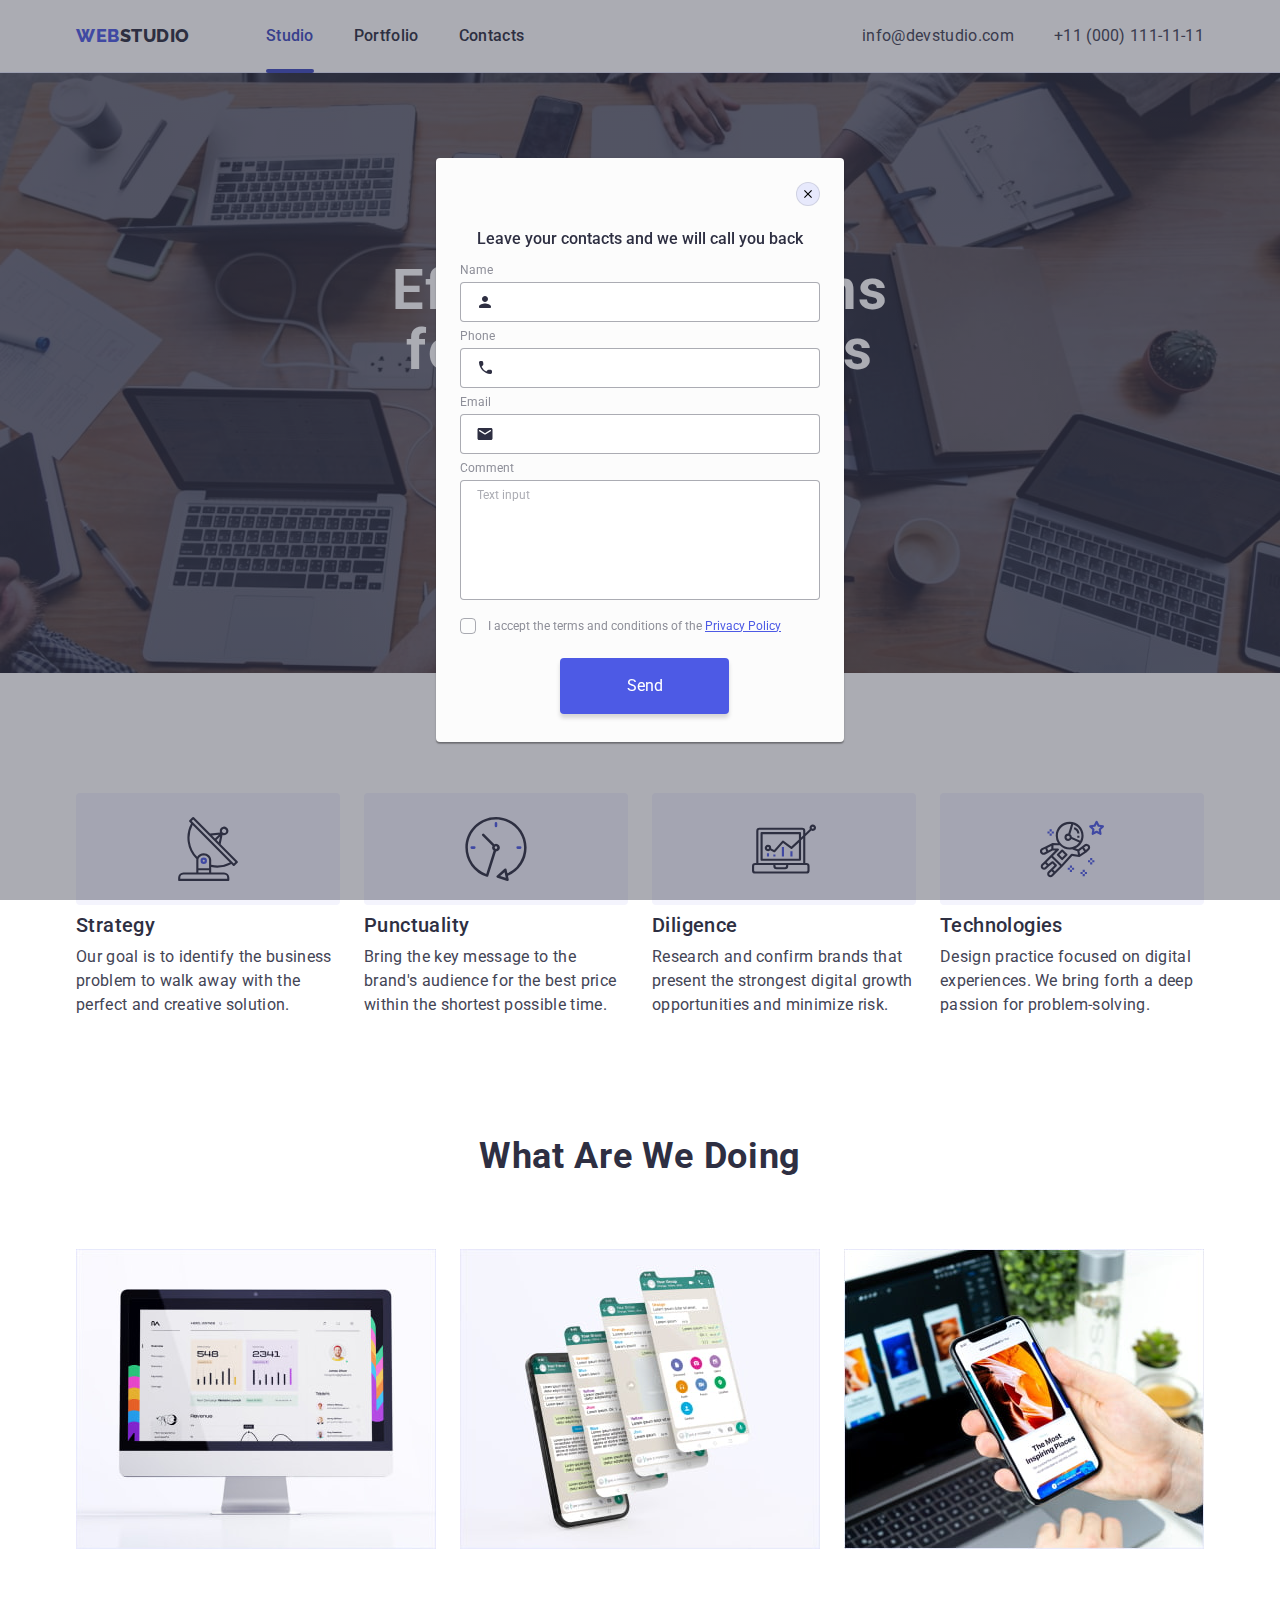
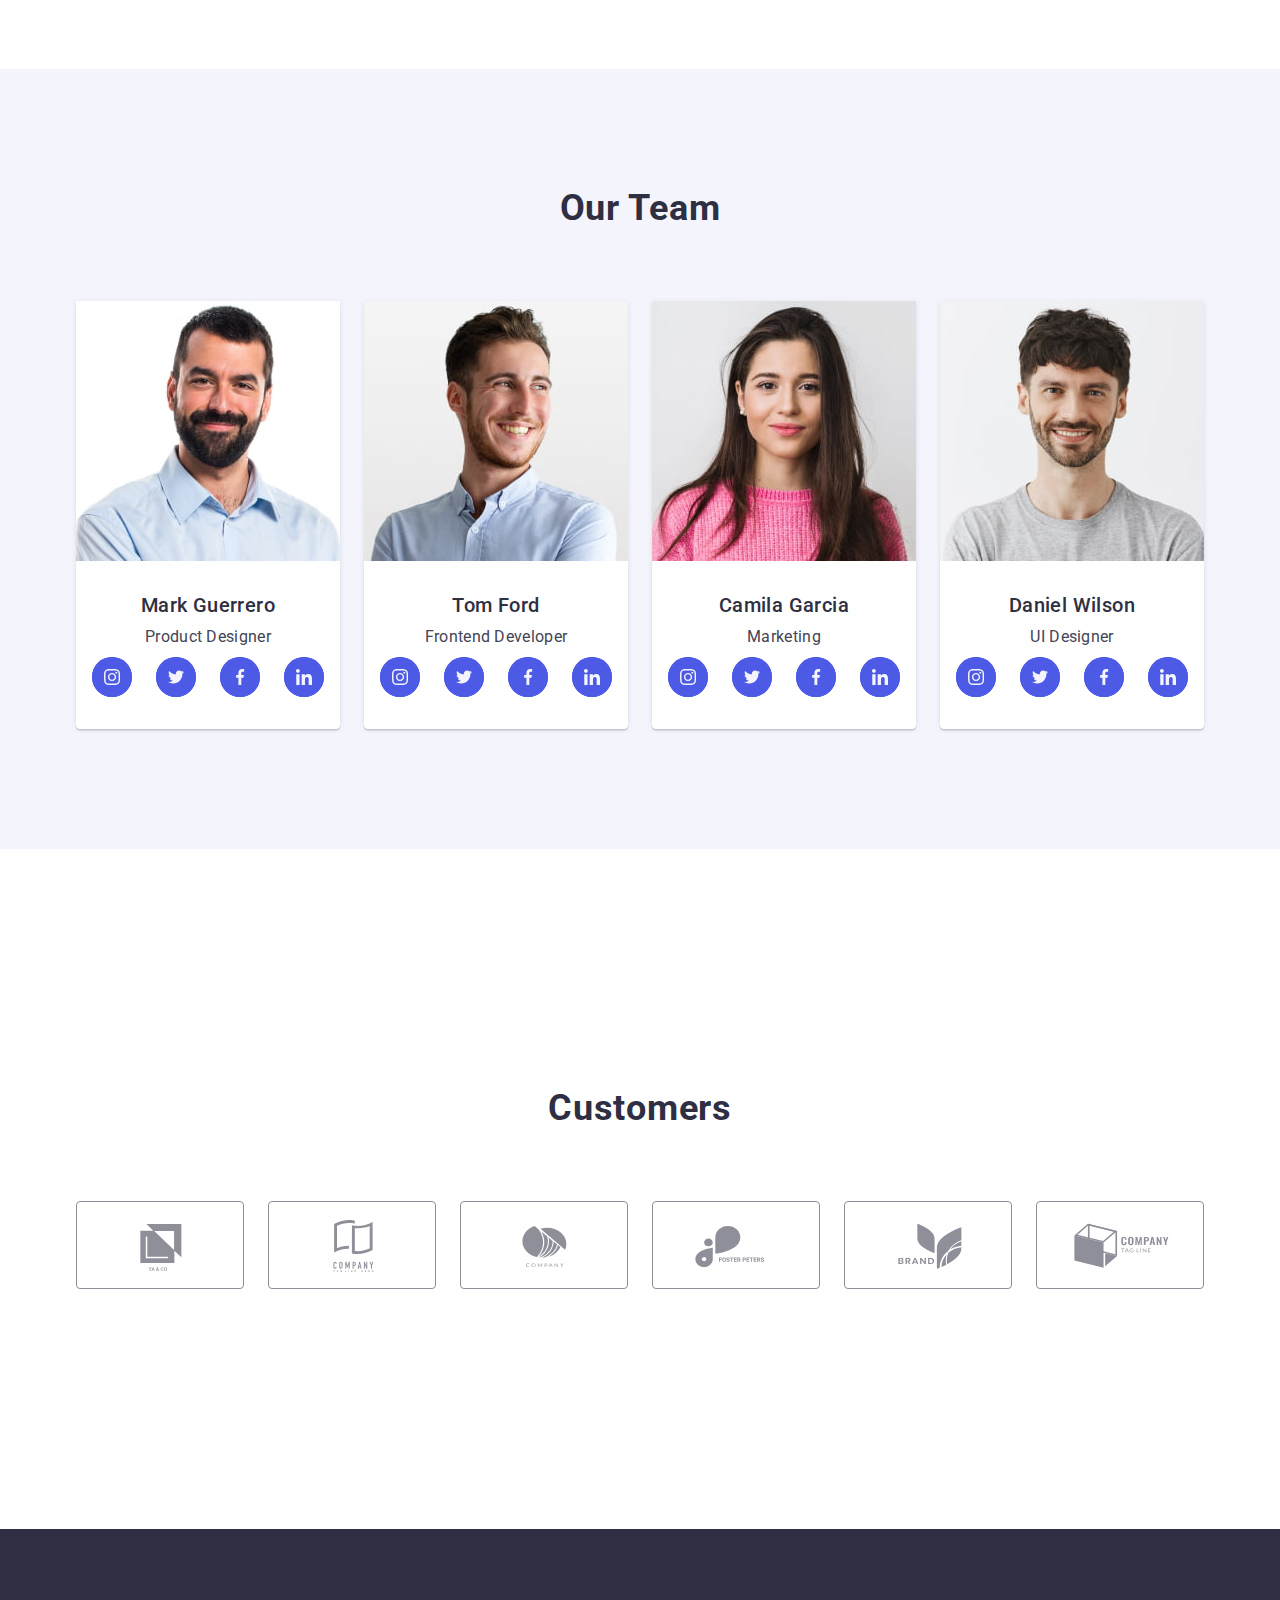
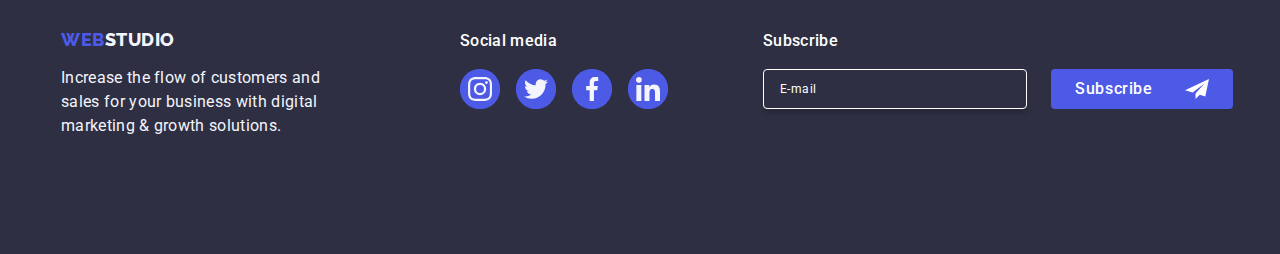
==== index.html @ fdd77436 "Corection footer" ====
<!DOCTYPE html>
<html lang="en">
  <head>
    <meta charset="UTF-8" />
    <meta name="viewport" content="width=device-width, initial-scale=1.0" />
    <!-- Fonts link -->
    <link rel="preconnect" href="https://fonts.googleapis.com" />
    <link rel="preconnect" href="https://fonts.gstatic.com" crossorigin />
    <link
      href="https://fonts.googleapis.com/css2?family=Raleway:wght@800&family=Roboto:wght@400;500;700;900&display=swap"
      rel="stylesheet"
    />
    <link
      rel="stylesheet"
      href="https://cdnjs.cloudflare.com/ajax/libs/modern-normalize/2.0.0/modern-normalize.min.css"
    />
    <link rel="stylesheet" href="./css/styles.css" />
    <title>Webstudio</title>
  </head>
  <body>
    <!-- Header section -->
    <header class="border">
      <div class="header-container container">
        <nav class="logo-nav list">
          <a href="./index.html" class="link logo-color-iris lg-header"
            >Web<span class="logo-color-navyblue">Studio</span></a
          >

          <ul class="nav-link list">
            <li>
              <a
                href="./index.html"
                class="link nav-link-portfolio active-hd current"
                >Studio</a
              >
            </li>
            <li>
              <a href="./portfolio.html" class="link nav-link-portfolio"
                >Portfolio</a
              >
            </li>
            <li>
              <a href="" class="link nav-link-portfolio">Contacts</a>
            </li>
          </ul>
        </nav>

        <address class="address-header-styl">
          <ul class="address-link list">
            <li>
              <a
                href="mailto:info@devstudio.com"
                class="link address-header-styl"
                >info@devstudio.com</a
              >
            </li>
            <li>
              <a href="tel:+110001111111" class="link address-header-styl"
                >+11 (000) 111-11-11</a
              >
            </li>
          </ul>
        </address>
      </div>
    </header>
    <main>
      <!-- Hero section -->
      <section class="section-hero-bg">
        <div class="container">
          <h1 class="hero-h style-h-one">
            Effective Solutions for Your Business
          </h1>
          <button class="btn style-button-hero" type="button" data-modal-open>
            Order Service
          </button>
        </div>
      </section>
      <!-- Strategy section -->
      <section class="strategy-section">
        <div class="container">
          <h2 class="visually-hidden">Effective Solutions for Your Business</h2>
          <ul class="strategy-iteams list">
            <li class="str-style">
              <div class="str-icon-wrapper">
                <svg class="strategy-icons" width="64" height="64">
                  <use href="./images/icons.svg#icon-antenna"></use>
                </svg>
              </div>
              <h3 class="style-h-three">Strategy</h3>
              <p class="style-section-p">
                Our goal is to identify the business problem to walk away with
                the perfect and creative solution.
              </p>
            </li>
            <li class="str-style">
              <div class="str-icon-wrapper">
                <svg class="strategy-icons" width="64" height="64">
                  <use href="./images/icons.svg#icon-clock"></use>
                </svg>
              </div>
              <h3 class="style-h-three">Punctuality</h3>
              <p class="style-section-p">
                Bring the key message to the brand's audience for the best price
                within the shortest possible time.
              </p>
            </li>
            <li class="str-style">
              <div class="str-icon-wrapper">
                <svg class="strategy-icons" width="64" height="64">
                  <use href="./images/icons.svg#icon-diagram"></use>
                </svg>
              </div>
              <h3 class="style-h-three">Diligence</h3>
              <p class="style-section-p">
                Research and confirm brands that present the strongest digital
                growth opportunities and minimize risk.
              </p>
            </li>
            <li class="str-style">
              <div class="str-icon-wrapper">
                <svg class="strategy-icons" width="64" height="64">
                  <use href="./images/icons.svg#icon-astronaut"></use>
                </svg>
              </div>
              <h3 class="style-h-three">Technologies</h3>
              <p class="style-section-p">
                Design practice focused on digital experiences. We bring forth a
                deep passion for problem-solving.
              </p>
            </li>
          </ul>
        </div>
      </section>
      <!-- Doing section -->
      <section class="doing-box">
        <div class="container">
          <h2 class="style-h-two">What are we doing</h2>
          <ul class="doing-iteams list">
            <li class="doing-style-list">
              <img
                src="./images/doing/photo1.jpg"
                alt="A photo of a computer monitor with a website image"
                width="360"
                height="300"
              />
            </li>
            <li class="doing-style-list">
              <img
                src="./images/doing/photo2.jpg"
                alt="Phone and four images of message interfaces"
                width="360"
                height="300"
              />
            </li>
            <li class="doing-style-list">
              <img
                src="./images/doing/photo3.jpg"
                alt="Phone in hand on computer background"
                width="360"
                height="300"
              />
            </li>
          </ul>
        </div>
      </section>
      <!-- Team section -->
      <section class="section-team-style">
        <div class="container">
          <h2 class="style-h-two">Our Team</h2>
          <ul class="team-iteams list">
            <li class="team-bg-white">
              <img
                src="./images/team/img1.jpg"
                alt="A man in a shirt with black hair and a beard"
                width="264"
                height="260"
              />
              <div class="title-team">
                <h3 class="name style-h-three">Mark Guerrero</h3>
                <p class="text style-section-p">Product Designer</p>

                <ul class="list team-icons">
                  <li class="networks-wrapper">
                    <a class="link team-link" href="">
                      <svg class="networks-icons" width="16" height="16">
                        <use href="./images/icons.svg#icon-instagram"></use>
                      </svg>
                    </a>
                  </li>

                  <li class="networks-wrapper">
                    <a class="link team-link" href="">
                      <svg class="networks-icons" width="16" height="16">
                        <use href="./images/icons.svg#icon-twitter"></use>
                      </svg>
                    </a>
                  </li>

                  <li class="networks-wrapper">
                    <a class="link team-link" href="">
                      <svg class="networks-icons" width="16" height="16">
                        <use href="./images/icons.svg#icon-facebook"></use>
                      </svg>
                    </a>
                  </li>

                  <li class="networks-wrapper">
                    <a class="link team-link" href="">
                      <svg class="networks-icons" width="16" height="16">
                        <use href="./images/icons.svg#icon-linkedin"></use>
                      </svg>
                    </a>
                  </li>
                </ul>
              </div>
            </li>
            <li class="team-bg-white">
              <img
                src="./images/team/img2.jpg"
                alt="Young man"
                width="264"
                height="260"
              />
              <div class="title-team">
                <h3 class="name style-h-three">Tom Ford</h3>
                <p class="text style-section-p">Frontend Developer</p>

                <ul class="list team-icons">
                  <li class="networks-wrapper">
                    <a class="link team-link" href="">
                      <svg class="networks-icons" width="16" height="16">
                        <use href="./images/icons.svg#icon-instagram"></use>
                      </svg>
                    </a>
                  </li>

                  <li class="networks-wrapper">
                    <a class="link team-link" href="">
                      <svg class="networks-icons" width="16" height="16">
                        <use href="./images/icons.svg#icon-twitter"></use>
                      </svg>
                    </a>
                  </li>

                  <li class="networks-wrapper">
                    <a class="link team-link" href="">
                      <svg class="networks-icons" width="16" height="16">
                        <use href="./images/icons.svg#icon-facebook"></use>
                      </svg>
                    </a>
                  </li>

                  <li class="networks-wrapper">
                    <a class="link team-link" href="">
                      <svg class="networks-icons" width="16" height="16">
                        <use href="./images/icons.svg#icon-linkedin"></use>
                      </svg>
                    </a>
                  </li>
                </ul>
              </div>
            </li>
            <li class="team-bg-white">
              <img
                src="./images/team/img3.jpg"
                alt="Young woman in a pink sweater"
                width="264"
                height="260"
              />
              <div class="title-team">
                <h3 class="name style-h-three">Camila Garcia</h3>
                <p class="text style-section-p">Marketing</p>

                <ul class="list team-icons">
                  <li class="networks-wrapper">
                    <a class="link team-link" href="">
                      <svg class="networks-icons" width="16" height="16">
                        <use href="./images/icons.svg#icon-instagram"></use>
                      </svg>
                    </a>
                  </li>

                  <li class="networks-wrapper">
                    <a class="link team-link" href="">
                      <svg class="networks-icons" width="16" height="16">
                        <use href="./images/icons.svg#icon-twitter"></use>
                      </svg>
                    </a>
                  </li>

                  <li class="networks-wrapper">
                    <a class="link team-link" href="">
                      <svg class="networks-icons" width="16" height="16">
                        <use href="./images/icons.svg#icon-facebook"></use>
                      </svg>
                    </a>
                  </li>

                  <li class="networks-wrapper">
                    <a class="link team-link" href="">
                      <svg class="networks-icons" width="16" height="16">
                        <use href="./images/icons.svg#icon-linkedin"></use>
                      </svg>
                    </a>
                  </li>
                </ul>
              </div>
            </li>
            <li class="team-bg-white">
              <img
                src="./images/team/img4.jpg"
                alt="Young woman in a grey sweater"
                width="264"
                height="260"
              />
              <div class="title-team">
                <h3 class="name style-h-three">Daniel Wilson</h3>
                <p class="text style-section-p">UI Designer</p>

                <ul class="list team-icons">
                  <li class="networks-wrapper">
                    <a class="link team-link" href="">
                      <svg class="networks-icons" width="16" height="16">
                        <use href="./images/icons.svg#icon-instagram"></use>
                      </svg>
                    </a>
                  </li>

                  <li class="networks-wrapper">
                    <a class="link team-link" href="">
                      <svg class="networks-icons" width="16" height="16">
                        <use href="./images/icons.svg#icon-twitter"></use>
                      </svg>
                    </a>
                  </li>

                  <li class="networks-wrapper">
                    <a class="link team-link" href="">
                      <svg class="networks-icons" width="16" height="16">
                        <use href="./images/icons.svg#icon-facebook"></use>
                      </svg>
                    </a>
                  </li>

                  <li class="networks-wrapper">
                    <a class="link team-link" href="">
                      <svg class="networks-icons" width="16" height="16">
                        <use href="./images/icons.svg#icon-linkedin"></use>
                      </svg>
                    </a>
                  </li>
                </ul>
              </div>
            </li>
          </ul>
        </div>
      </section>
      <!-- Customers section -->
      <section class="customs-box">
        <div class="container">
          <h2 class="style-h-two">Customers</h2>
          <ul class="list company-icon">
            <li class="customers-wrapper">
              <a class="ctm-link link" href="#">
                <svg class="customers-icons" width="104" height="56">
                  <use href="./images/icons.svg#icon-Logo1"></use>
                </svg>
              </a>
            </li>
            <li class="customers-wrapper">
              <a class="ctm-link link" href="#">
                <svg class="customers-icons" width="104" height="56">
                  <use href="./images/icons.svg#icon-Logo2"></use>
                </svg>
              </a>
            </li>
            <li class="customers-wrapper">
              <a class="ctm-link link" href="#">
                <svg class="customers-icons" width="104" height="56">
                  <use href="./images/icons.svg#icon-Logo3"></use>
                </svg>
              </a>
            </li>
            <li class="customers-wrapper">
              <a class="ctm-link link" href="#">
                <svg class="customers-icons" width="104" height="56">
                  <use href="./images/icons.svg#icon-Logo4"></use>
                </svg>
              </a>
            </li>
            <li class="customers-wrapper">
              <a class="ctm-link link" href="#">
                <svg class="customers-icons" width="104" height="56">
                  <use href="./images/icons.svg#icon-Logo5"></use>
                </svg>
              </a>
            </li>
            <li class="customers-wrapper">
              <a class="ctm-link link" href="#">
                <svg class="customers-icons" width="104" height="56">
                  <use href="./images/icons.svg#icon-Logo6"></use>
                </svg>
              </a>
            </li>
          </ul>
        </div>
      </section>
    </main>
    <!-- Footer section -->
    <footer class="footer-bg-color">
      <div class="container container-ft">
        <div class="ft-logo">
          <a href="./index.html" class="link logo-color-iris logo-footer"
            >Web<span class="logo-color-cloud">Studio</span></a
          >
          <p class="text-footer-p">
            Increase the flow of customers and sales for your business with
            digital marketing & growth solutions.
          </p>
        </div>

        <div class="container stn-icon-ft">
          <p class="text-icons-p">Social media</p>
          <ul class="list ft-section-icn">
            <li class="wrapper-icons-footer">
              <a class="link ft-link" href="">
                <svg class="icons-footer" width="24" height="24">
                  <use href="./images/icons.svg#icon-instagram"></use>
                </svg>
              </a>
            </li>

            <li class="wrapper-icons-footer">
              <a class="link ft-link" href="">
                <svg class="icons-footer" width="24" height="24">
                  <use href="./images/icons.svg#icon-twitter"></use>
                </svg>
              </a>
            </li>

            <li class="wrapper-icons-footer">
              <a class="link ft-link" href="">
                <svg class="icons-footer" width="24" height="24">
                  <use href="./images/icons.svg#icon-facebook"></use>
                </svg>
              </a>
            </li>

            <li class="wrapper-icons-footer">
              <a class="link ft-link" href="">
                <svg class="icons-footer" width="24" height="24">
                  <use href="./images/icons.svg#icon-linkedin"></use>
                </svg>
              </a>
            </li>
          </ul>
        </div>

        <div>
          <p class="text-icons-p">Subscribe</p>
          <form class="footer-form-label" name="subscribe-form">
            <label class="footer-form" for="subscribe-email">
              <input
                class="footer-form-input"
                name="subscribe-email"
                type="email"
                id="subscribe-email"
                placeholder="E-mail"
              />
              <button class="btn-subscribe" type="submit">
                Subscribe
                <svg class="icon-plane" width="24" height="24">
                  <use href="./images/icons.svg#icon-plane"></use>
                </svg>
              </button>
            </label>
          </form>
        </div>
      </div>
    </footer>

    <!-- Modal window -->
    <div class="backdrop" data-modal>
      <div class="modal is-hidden">
        <button class="modal-btn" type="button" data-modal-close>
          <svg class="modal-btn-icon" width="8" height="8">
            <use href="./images/icons.svg#icon-close-md"></use>
          </svg>
        </button>

        <!-- Form content -->
        <strong class="caption"
          >Leave your contacts and we will call you back</strong
        >

        <form>
          <label class="label-style" for="user-name">Name</label>
          <div class="modal-form-field">
            <input
              class="style-input"
              type="text"
              name="user-name"
              id="user-name"
            />
            <svg class="icone-modal-form" width="18" height="18">
              <use href="./images/icons.svg#icon-person"></use>
            </svg>
          </div>

          <label class="label-style" for="user-phone">Phone</label>
          <div class="modal-form-field">
            <input
              class="style-input"
              type="tel"
              name="user-phone"
              id="user-phone"
            />
            <svg class="icone-modal-form" width="18" height="24">
              <use href="./images/icons.svg#icon-phone"></use>
            </svg>
          </div>

          <label class="label-style" for="user-email">Email</label>
          <div class="modal-form-field">
            <input
              class="style-input"
              type="email"
              name="user-email"
              id="user-email"
            />
            <svg class="icone-modal-form" width="18" height="24">
              <use href="./images/icons.svg#icon-email"></use>
            </svg>
          </div>

          <label class="label-style" for="user-comment">Comment</label>
          <textarea
            class="modal-form-coment"
            name="user-comment"
            id="user-comment"
            placeholder="Text input"
          ></textarea>

          <label class="form-checkbox">
            <input
              class="visually-hidden"
              type="checkbox"
              name="user-agreement"
              value="yes"
            />
            <span class="agreement-checkbox">
              <svg class="checkbox-icon" width="10" height="8">
                <use href="./images/icons.svg#icon-vector"></use>
              </svg>
            </span>
            <span class="text-inform"
              >I accept the terms and conditions of the
              <a href="" class="accent-link-modal">Privacy Policy</a>
            </span>
          </label>

          <button class="buttton-form-modal" type="submit">Send</button>
        </form>
      </div>
    </div>

    <script src="./js/modal.js"></script>
  </body>
</html>
---- css/styles.css ----
:root {
--iris: #4D5AE5;
--navyblue: #2E2F42;
--ocean: #404BBF;
--slate: #434455;
--white: #FFFFFF;
--green: #31D0AA;
--light-slate: #8E8F99;
--cornflower: #E7E9FC;
--cloud: #F4F4FD;
--dairy: #FCFCFC;
--grey-bg: #2E2F42;
--navyblue-modal: #2E2F42;
--lightslate: #8E8F99;

/* animation */
--animation: 250ms cubic-bezier(0.4, 0, 0.2, 1)
}


body {
    font-family: 'Roboto', sans-serif;
    font-style: normal;
    font-size: 16px;
    font-weight: 400;
    line-height: 1,5;
    letter-spacing: 0,02em;
    color: var(--slate);
    background-color: var(--white);
}

button {
  font-family: inherit;
  cursor: pointer;
}


/* Reset styles */
h1, h2, h3, h4, h5, h6, p {
  margin: 0;
}

.list {
  list-style: none;
  margin: 0;
  padding: 0;
}

.link {
  text-decoration: none;
  color: currentColor;
}

img {
  display: block;
  max-width: 100%;
  height: auto;
}

.container {
  width: 1158px;
  margin-left: auto;
  margin-right: auto;
  padding-left: 15px;
  padding-right: 15px;
}

/**
  |============================
  | Header section
  |============================
*/

.header-container {
display: flex;
align-items: center;
justify-content: space-between;
}

.border {
border-bottom: 1px solid var(--cornflower);
box-shadow: 0px 2px 1px rgba(46, 47, 66, 0.08),
  0px 1px 1px rgba(46, 47, 66, 0.16),
  0px 1px 6px rgba(46, 47, 66, 0.08);
}

.logo-color-iris {
    color: var(--iris);
    font-family: "Raleway", sans-serif;
    font-size: 18px;
    font-weight: 800;
    line-height: 1.17;
    letter-spacing: 0.03em;
    text-transform: uppercase;
    text-decoration: none;
    padding-left: 156;
    padding-top: 25.5;
}

.logo-color-navyblue {
    color: var(--navyblue);
    font-family: "Raleway", sans-serif;
    font-size: 18px;
    font-weight: 800;
    line-height: 1.17;
    letter-spacing: 0.03em;
    text-transform: uppercase;
    text-decoration: none;
}

.logo-nav {
display: flex;
align-items: center;
color: var(--ocean);
}

.lg-header {
margin-right: 76px;
}

/* Navigation */

.nav-link-portfolio {
position: relative;
color: var(--navyblue);
font-weight: 500;
line-height: 1.5;
letter-spacing: 0.02em;
text-decoration: none;
padding: 24px 0;
display: inline-block;

transition: color 250ms cubic-bezier(0.4, 0, 0.2, 1);
}

.nav-link-portfolio:hover,
.nav-link-portfolio:focus {
  color: var(--ocean);
}

.active-hd {
  color: var(--ocean);
}

.nav-link-portfolio::after{
  content: "";
  position: absolute;
  bottom: 20px;
  left: 0;
  bottom: -1px;

  display: block;
  width: 100%;
  height: 4px;
  border-radius: 2px;
}

.nav-link-portfolio.current::after{
background-color: var(--ocean);
}

.nav-link {
  display: flex;
  gap: 40px;
}

.address-header-styl {
  font-style: normal;
  text-decoration: none;
  color: var(--slate);
  line-height: 1.5;
  letter-spacing: 0.02em;
  text-decoration: none;

  transition: color 250ms cubic-bezier(0.4, 0, 0.2, 1);
}

.address-header-styl:hover,
.address-header-styl:focus {
  color: var(--ocean);
}

.address-link {
  display: flex;
  gap: 40px;
}




/**
  |============================
  | Button section
  |============================
*/
.style-button-portfolio {
  font-family: "Roboto", sans-serif;
  color: var(--iris);
  font-weight: 500;
  text-align: center;
  font-size: 16px;
  line-height: 1.5;
  letter-spacing: 0.04em;
  background-color: var(--cloud);

  border: 1px solid var(--cornflower);
  padding: 12px 24px;
  border-radius: 4px;

  transition: color 250ms cubic-bezier(0.4, 0, 0.2, 1),
  background-color 250ms cubic-bezier(0.4, 0, 0.2, 1),
  border-color 250ms cubic-bezier(0.4, 0, 0.2, 1),
  box-shadow 250ms cubic-bezier(0.4, 0, 0.2, 1);
}

.style-button-portfolio:hover,
.style-button-portfolio:focus {
  color: var(--white);
  background-color: var(--ocean);
  box-shadow:0px 3px 1px rgba(0, 0, 0, 0.1),
    0px 2px 1px rgba(0, 0, 0, 0.08),
    0px 2px 2px rgba(0, 0, 0, 0.12);
}

.btn-link {
  display: flex;
  gap: 24px;
  justify-content: center;
  margin-bottom: 72px;
}

.btn-section{
padding-top: 96px;
padding-bottom: 120px;
}


/**
  |============================
  | Portfolio section
  |============================
*/

.portfolio-text {
  padding: 32px 16px;
  border: 1px solid var(--cornflower);
  border-top: none;
}

.portfolio-h-two {
  font-size: 20px;
  line-height: 1.2;
  letter-spacing: 0.02em;
  font-weight: 500;
  color: var(--navyblue);
}

.title-ptf {
margin-bottom: 8px;
}

.portfolio-section-p {
  font-size: 16px;
  line-height: 1.5;
  letter-spacing: 0.02em;
  color: var(--slate);
}

.carts-box{
position: relative;
overflow: hidden;
}


.overlay-text {
  font-family: Roboto;
  font-size: 16px;
  font-weight: 400;
  line-height: 1.5;
  letter-spacing: 0.02em;
  color: var(--cloud);

  position: absolute;
  top: 0;
  padding: 40px 32px;
  background-color: var(--iris);

  width: 100%;
  height: 100%;

  transition: transform 250ms cubic-bezier(0.4, 0, 0.2, 1);
}

.overlay{
position: absolute;
top: 0;
left: 0;
transform: translateY(100%);
transition: transform 250ms cubic-bezier(0.4, 0, 0.2, 1);

width: 100%;
height: 100%;
padding: 40px 32px;

display: flex;
align-items: center;
justify-content: center;
background: var(--iris);
}

.carts-set-iteam:hover .overlay {
transform: translateY(0);
}



.carts-set {
display: flex;
flex-wrap: wrap;
row-gap: 48px;
column-gap: 24px;
padding: 0;
}

.prt-link {
  display: block;
  transition: box-shadow 250ms cubic-bezier(0.4, 0, 0.2, 1);
}

.prt-link:hover p,
.prt-link:focus p{
  transform: translateY(0%);
}

.carts-set-iteam {
width: calc((100% - 48px) / 3);
transition: color 250ms cubic-bezier(0.4, 0, 0.2, 1),
background-color 250ms cubic-bezier(0.4, 0, 0.2, 1),
border-color 250ms cubic-bezier(0.4, 0, 0.2, 1),
box-shadow 250ms cubic-bezier(0.4, 0, 0.2, 1);
}

.prt-link:hover,
.prt-link:focus {
box-shadow: 0px 1px 6px rgba(46, 47, 66, 0.08),
  0px 1px 1px rgba(46, 47, 66, 0.16),
  0px 2px 1px rgba(46, 47, 66, 0.08);
transform: translateY(0%);
}
/**
  |============================
  | Hero section
  |============================
*/

.section-hero-bg {
  background-color: var(--navyblue);
  padding: 188px 0;
  margin: 0 auto;

  background-image: linear-gradient(rgba(46, 47, 66, 0.70),
  rgba(46, 47, 66, 0.70)),
  url(../images/hero/people-office-hero.jpg);
  background-size: cover;
  background-repeat: no-repeat;
  background-position: center;
  max-width: 1440px;
  height: 600px;
}


.style-button-hero {
  font-size: 16px;
  line-height: 1.5;
  letter-spacing: 0.04em;
  color: var(--white);
  font-weight: 500;
  background-color: var(--iris);

  transition: background-color 250ms cubic-bezier(0.4, 0, 0.2, 1);
}

.btn {
display: block;
padding: 16px 32px;
border-radius: 4px;
margin-left: auto;
margin-right: auto;
min-width: 169px;
height: 56px;
border: none;
}

.style-button-hero:hover,
.style-button-hero:focus {
background-color: var(--ocean);
}

.style-h-one {
  font-size: 56px;
  font-weight: 700;
  line-height: 1.07;
  letter-spacing: 0.02em;
  text-align: center;
  color: var(--white);
}

.hero-h {
  display: block;
  margin-bottom: 48px;
  margin-left: auto;
  margin-right: auto;
  max-width: 496px;
}

/**
  |============================
  | Strategy section
  |============================
*/

.strategy-iteams {
  display: flex;
  gap: 24px;
  padding: 0;
  margin: auto;
}

.strategy-icons {
  display: flex;
  align-items: center;
  justify-content: center;
  margin: 24px 100px;
}

.str-icon-wrapper {
  display: flex;
  width: 264px;
  height: 112px;
  border-radius: 4px;
  background: var(--cloud);
  margin-bottom: 8px;
  align-items: center;
  justify-content: center;
}

.style-section-p {
  line-height: 1.5;
  letter-spacing: 0.02em;
  color: var(--slate);
}

.style-h-three {
  font-size: 20px;
  line-height: 1.2;
  letter-spacing: 0.02em;
  font-weight: 500;
  color: var(--navyblue);
  margin-bottom: 8px;
}

.style-h-two {
  color: var(--navyblue);
  font-size: 36px;
  line-height: 1.11;
  text-align: center;
  letter-spacing: 0.02em;
  font-weight: 700;
  text-transform: capitalize;
  display: flex;
  justify-content: center;
  margin-bottom: 72px;
}

.visually-hidden {
position: absolute;
width: 1px;
height: 1px;
margin: -1px;
border: 0;
padding: 0;
white-space: nowrap;
clip-path: inset(100%);
clip: rect(0 0 0 0);
overflow: hidden;
}

.strategy-section {
  padding: 120px 0;
}

.str-style {
width: calc((100% - 72px) / 4);
}

/**
  |============================
  | Doing section
  |============================
*/

.doing-iteams {
  display: flex;
  margin-bottom: 120px;
  gap: 24px;
  margin: auto;
  padding: 0;
}

.doing-style-list {
width: calc((100% - 48px) / 3);
}

.doing-box {
padding-bottom: 120px;
}

/**
  |============================
  | Team section
  |============================
*/
.section-team-style {
  background-color: var(--cloud);
  padding: 120px 0;
  max-height: 780px;
  margin-bottom: 120px;
}

.networks-icons {
display: flex;
align-items: center;
justify-content: center;
fill: var(--cloud);
}

.team-icons {
  display: flex;
  gap: 24px;
  align-items: center;
  justify-content: center;
  
}

.networks-wrapper {
background-color: var(--iris);
border-radius: 50%;
width: 40px;
height: 40px;

display: flex;
justify-content: center;
align-items: center;
}

.networks-wrapper:hover,
.networks-wrapper:focus {
background-color: var(--ocean);
}

.team-iteams {
  display: flex;
  gap: 24px;
  margin: auto;
  padding: 0;
}

.team-bg-white {
  background-color: var(--white);
  width: calc((100% - 72px) / 4);
  border-radius: 0px 0px 4px 4px;
  box-shadow: 0px 2px 1px 0px rgba(46, 47, 66, 0.08), 
  0px 1px 1px 0px rgba(46, 47, 66, 0.16), 
  0px 1px 6px 0px rgba(46, 47, 66, 0.08);
}


.name {
  text-align: center;
  margin-bottom: 8px;
}

.text {
text-align: center;
margin-bottom: 8px;
}

.title-team {
padding: 32px 0;
text-align: center;
}

.team-link {
  width: 100%;
  height: 100%;
  background-color: var(--iris);
  border-radius: 50%;

  display: flex;
  align-items: center;
  justify-content: center;

  transition: background-color 250ms cubic-bezier(0.4, 0, 0.2, 1);
}

.team-link:hover,
.team-link:focus {
background-color: var(--ocean);
}

/**
  |============================
  | Customers section
  |============================
*/
.customs-box {
padding-top: 120px;
padding-bottom: 120px;
}

.customers-icons {
  display: inline-flex;
  align-items: center;
  justify-content: center;

  fill: currentColor;
}

.customers-icons:hover,
.customers-icons:focus {
  fill: var(--ocean);
}

.customers-wrapper {
  display: inline-flex;
  align-items: center;
  justify-content: center;

  width: 168px;
  height: 88px;

  margin-bottom: 120px;

  transition: border-color 250ms cubic-bezier(0.4, 0, 0.2, 1),
  color 250ms cubic-bezier(0.4, 0, 0.2, 1);
}

.customers-wrapper:hover,
.customers-wrapper:focus {
border-color: var(--ocean);
}

.company-icon {
  display: flex;
  gap: 24px;
}

.ctm-link {
  width: 100%;
  height: 100%;
  
  border: 1px solid var(--light-slate);
  border-radius: 4px;
  display: flex;
  align-items: center;
  justify-content: center;
  color: var(--light-slate);

  transition: border-color 250ms cubic-bezier(0.4, 0, 0.2, 1),
  color 250ms cubic-bezier(0.4, 0, 0.2, 1);
}

.ctm-link:hover,
.ctm-link:focus {
  border-color: var(--ocean);
  color: var(--ocean);
}

/**
  |============================
  | Footer section
  |============================
*/
.footer-bg-color {
  background-color: var(--navyblue);
}

.container-ft {
display: flex;
align-items: baseline;
padding: 100px 0;
}

.logo-color-cloud {
  color: var(--cloud);
  font-family: "Raleway", sans-serif;
  font-size: 18px;
  font-weight: 800;
  line-height: 0, 21;
  letter-spacing: 0, 03em;
  text-transform: uppercase;
  text-decoration: none;
}

.logo-footer {
  display: flex;
  margin-bottom: 16px;
}

.text-footer-p {
  color: var(--cloud);
  line-height: 1.5;
  letter-spacing: 0.02em;
  display: flex;
  width: 264px;
  margin-bottom: 16px;

  display: flex;
}

.ft-logo {
margin-right: 269px;
margin-right: 120px;
}

.text-icons-p {
  color: var(--white);
  font-weight: 500;
  line-height: 1.5;
  letter-spacing: 0.02em;
  margin-bottom: 16px;
}

.stn-icon-ft {
  display: inline-block;
  margin-right: 80px;
}

.icons-footer {
  display: flex;
  align-items: center;
  justify-content: center;
  fill: var(--cloud);
}

.ft-section-icn {
  display: flex;
  gap: 16px;
  align-items: center;
  margin-top: 16px;

}

.wrapper-icons-footer {
  background-color: var(--iris);
  border-radius: 50%;
  width: 40px;
  height: 40px;

  display: flex;
  justify-content: center;
  align-items: center;

  transition: background-color 250ms cubic-bezier(0.4, 0, 0.2, 1);
}

.wrapper-icons-footer:hover,
.wrapper-icons-footer:focus {
background-color: var(--green);
}

.ft-link {
  width: 100%;
  height: 100%;

  background-color: var(--iris);
  border-radius: 50%;

  display: flex;
  align-items: center;
  justify-content: center;  

  transition: background-color 250ms cubic-bezier(0.4, 0, 0.2, 1);
}

.ft-link:hover,
.ft-link:focus {
  background-color: var(--green);
}

/* Footer form */

.footer-form {
  display: flex;
  gap: 24px;
}

.footer-form-input {
  width: 264px;
  height: 40px;

  padding-left: 16px;

  font-size: 12px;
  line-height: 1.5;
  letter-spacing: 0.04em;

  outline: transparent;
  border-radius: 4px;
  border: 1px solid var(--white);
  background-color: transparent;
  box-shadow: 0px 4px 4px 0px rgba(0, 0, 0, 0.15);
  color: var(--white);
 
}

.footer-form-input::placeholder {
  color: var(--white);
}

.btn-subscribe {
  display: inline-flex;
  align-items: center;
  justify-content: center;
  min-width: 165px;

  font-weight: 500;
  line-height: 1.5;
  letter-spacing: 0.04em;
  padding: 8px 24px;
  gap: 16px;

  border-radius: 4px;
  border: none;
  background: var(--iris);
  
  color: var(--white);
}

.icon-plane {
 fill: var(--white);
margin-left: 16px;
}


/**
  |============================
  | Modal window
  |============================
*/

.backdrop {
  position: fixed;
  top: 0;
  left: 0;

  width: 100%;
  height: 100%;

  background-color: rgba(46, 47, 66, 0.40);

  transition: opacity 250ms cubic-bezier(0.4, 0, 0.2, 1), visibility 250ms cubic-bezier(0.4, 0, 0.2, 1);
}

.backdrop.is-hidden {
opacity: 0;
visibility: hidden;
pointer-events: none;
}

.modal {
width: 408px;
min-height: 584px;

position: absolute;
top: 50%;
left: 50%;
padding: 72px 24px 24px 24px;

transform: translateX(-50%) translateY(-50%);

border-radius: 4px;
background: var(--dairy, #FCFCFC);
box-shadow: 0px 2px 1px 0px rgba(0, 0, 0, 0.20), 0px 1px 3px 0px rgba(0, 0, 0, 0.12), 0px 1px 1px 0px rgba(0, 0, 0, 0.14);
transition: transform 250ms cubic-bezier(0.4, 0, 0.2, 1);
}

.backdrop.is-hidden .modal{
  transform: translateX(-50%) translateY(-70%);
  opacity: 0;
}

.modal-btn {
position: absolute;
top: 24px;
right: 24px;

padding: 0;
width: 24px;
height: 24px;

background: var(--cornflower);
border: 1px solid rgba(0, 0, 0, 0.10);
border-radius: 50%;

display: flex;
align-items: center;
justify-content: center;

transition: background-color 250ms cubic-bezier(0.4, 0, 0.2, 1), border 250ms cubic-bezier(0.4, 0, 0.2, 1);
}

.modal-btn:hover,
.modal-btn:focus{
  fill: var(--white);
  background-color: var(--ocean);
  border: none;
}

.modal-btn-icon {
  transition: fill 250ms cubic-bezier(0.4, 0, 0.2, 1);
}

/* Form madal window */

.caption {
  display: block;
  color: var(--navyblue);
  text-align: center;
  margin-bottom: 16px;
  
  font-size: 16px;
  font-weight: 500;
  line-height: 1,5; 
  letter-spacing: 0,02em;
}

.label-style {
  display: block;
  margin-bottom: 4px;

  color: var(--light-slate);
  font-size: 12px;
  font-weight: 400;
  line-height: 1,17;
  letter-spacing: 0,04em;
}

.modal-form-field {
  display: block;
  margin-bottom: 8px;
  position: relative;
  border: none;
}

.style-input {
  width: 100%;
  height: 40px;
  border-radius: 4px;
  border: 1px solid rgba(46, 47, 66, 0.40);

  font-size: 12px;
  font-weight: 400;
  line-height: 1,17;
  letter-spacing: 0,04em;
  color: var(--navyblue);
  padding-left: 38px;
}

.icone-modal-form {
  position: absolute;
  fill: var(--navyblue);
  top: 50%;
  left: 0;
  transform: translateX(16px) translateY(-50%);
  pointer-events: none;
  transition: var(--animation);
}


.modal-form-coment {
display: block;
padding: 8px 16px;
margin-bottom: 16px;

font-size: 12px;
font-weight: 400;
line-height: 1,17;
letter-spacing: 0,04em;
color: var(--navyblue);

border-radius: 4px;
border: 1px solid rgba(46, 47, 66, 0.40);
resize: none;
width: 100%;
height: 120px;
}

.style-input:focus +.icone-modal-form {
  border: var(--iris);
  fill: var(--iris);
}

.modal-form-coment::placeholder {
  color: rgba(46, 47, 66, 0.40);
}

.form-checkbox {
display: block;
margin-bottom: 24px;
}

.agreement-checkbox {
  display: inline-flex;
  align-items: center;
  justify-content: center;

  width: 16px;
  height: 16px;
  margin-right: 8px;
  
  color: transparent;
  border-radius: 4px;
  border: 1px solid rgba(46, 47, 66, 0.40);
  transition: background-color var(--animation), border-color var(--animation), color var(--animation) ;
}

input[type="checkbox"]:checked + .agreement-checkbox {
  background-color: var(--iris);
  border-color: var(--iris);
  color: var(--white);
}


.checkbox-icon {
  fill: currentColor
}


.text-inform {
  color: var(--light-slate);
  font-size: 12px;
  font-weight: 400;
  line-height: 1, 17;
  letter-spacing: 0, 04em;
}

.accent-link-modal {
  color: var(--iris);
  line-height: 0, 16;
}

.buttton-form-modal {
  display: inline-flex;
  align-items: center;
  justify-content: center;
  padding: 16px 32px;
  width: 169px;
  height: 56px;
  transform: translateX(100px);

  border-radius: 4px;
  background: var(--iris);
  box-shadow: 0px 4px 4px 0px rgba(0, 0, 0, 0.15);

  color: var(--white);
  border: none;
}
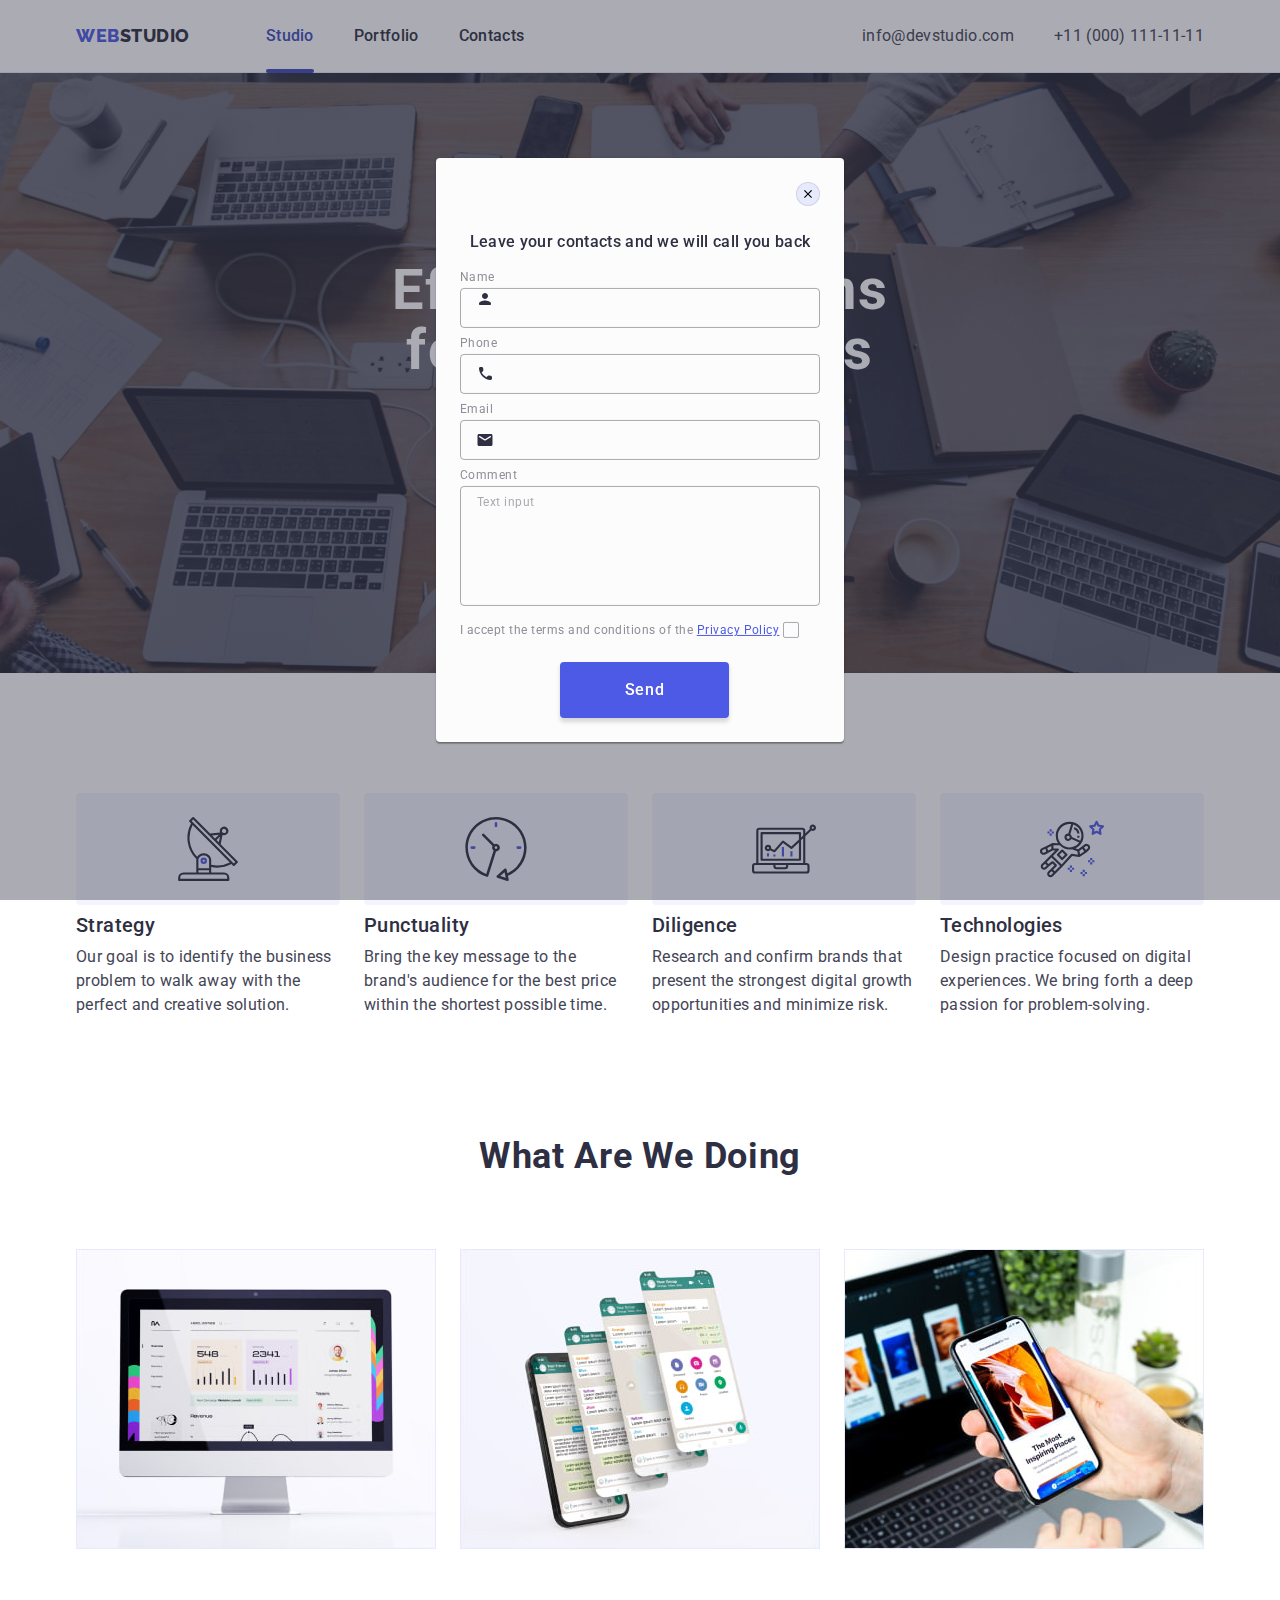
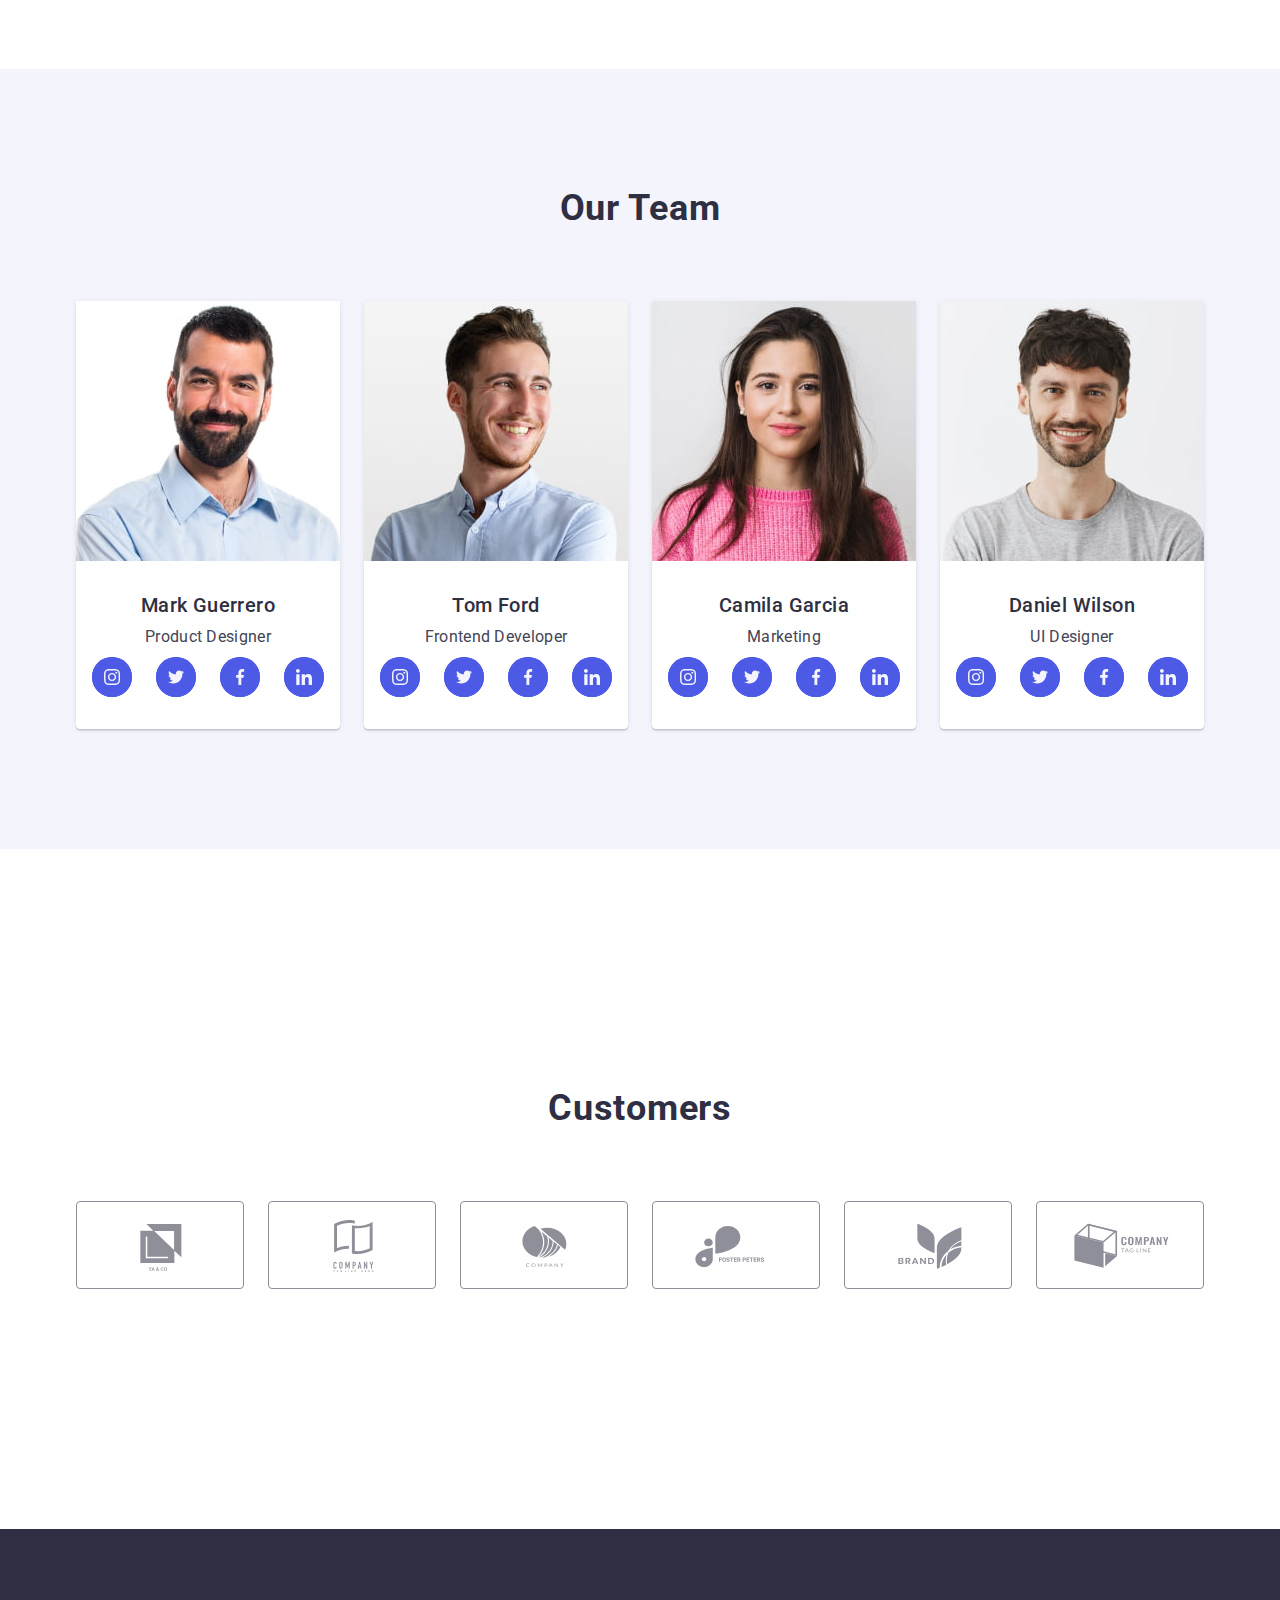
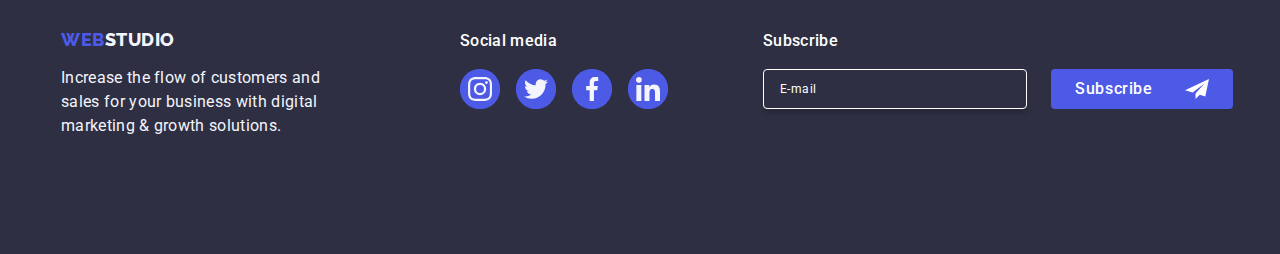
==== commit 8d9a134a: "Corection modal window" ====
--- a/index.html
+++ b/index.html
@@ -456,7 +456,7 @@
           </ul>
         </div>
 
-        <div>
+        <div class="form-container-ft">
           <p class="text-icons-p">Subscribe</p>
           <form class="footer-form-label" name="subscribe-form">
             <label class="footer-form" for="subscribe-email">
@@ -466,14 +466,13 @@
                 type="email"
                 id="subscribe-email"
                 placeholder="E-mail"
-              />
-              <button class="btn-subscribe" type="submit">
-                Subscribe
-                <svg class="icon-plane" width="24" height="24">
-                  <use href="./images/icons.svg#icon-plane"></use>
-                </svg>
-              </button>
-            </label>
+            /></label>
+            <button class="btn-subscribe" type="submit">
+              Subscribe
+              <svg class="icon-plane" width="24" height="24">
+                <use href="./images/icons.svg#icon-plane"></use>
+              </svg>
+            </button>
           </form>
         </div>
       </div>
@@ -489,78 +488,79 @@
         </button>
 
         <!-- Form content -->
-        <strong class="caption"
-          >Leave your contacts and we will call you back</strong
-        >
-
-        <form>
-          <label class="label-style" for="user-name">Name</label>
-          <div class="modal-form-field">
-            <input
-              class="style-input"
-              type="text"
-              name="user-name"
-              id="user-name"
-            />
-            <svg class="icone-modal-form" width="18" height="18">
-              <use href="./images/icons.svg#icon-person"></use>
-            </svg>
-          </div>
-
-          <label class="label-style" for="user-phone">Phone</label>
-          <div class="modal-form-field">
-            <input
-              class="style-input"
-              type="tel"
-              name="user-phone"
-              id="user-phone"
-            />
-            <svg class="icone-modal-form" width="18" height="24">
-              <use href="./images/icons.svg#icon-phone"></use>
-            </svg>
-          </div>
-
-          <label class="label-style" for="user-email">Email</label>
-          <div class="modal-form-field">
-            <input
-              class="style-input"
-              type="email"
-              name="user-email"
-              id="user-email"
-            />
-            <svg class="icone-modal-form" width="18" height="24">
-              <use href="./images/icons.svg#icon-email"></use>
-            </svg>
-          </div>
-
-          <label class="label-style" for="user-comment">Comment</label>
-          <textarea
-            class="modal-form-coment"
-            name="user-comment"
-            id="user-comment"
-            placeholder="Text input"
-          ></textarea>
-
-          <label class="form-checkbox">
-            <input
-              class="visually-hidden"
-              type="checkbox"
-              name="user-agreement"
-              value="yes"
-            />
-            <span class="agreement-checkbox">
-              <svg class="checkbox-icon" width="10" height="8">
-                <use href="./images/icons.svg#icon-vector"></use>
+
+        <div class="form-content">
+          <p class="caption">Leave your contacts and we will call you back</p>
+          <form>
+            <div class="modal-form-field">
+              <label class="label-style" for="user-name">Name</label>
+              <input
+                class="style-input"
+                type="text"
+                name="user-name"
+                id="user-name"
+              />
+              <svg class="icone-modal-form" width="18" height="18">
+                <use href="./images/icons.svg#icon-person"></use>
               </svg>
-            </span>
-            <span class="text-inform"
-              >I accept the terms and conditions of the
-              <a href="" class="accent-link-modal">Privacy Policy</a>
-            </span>
-          </label>
-
-          <button class="buttton-form-modal" type="submit">Send</button>
-        </form>
+            </div>
+            <label class="label-style" for="user-phone">Phone</label>
+            <div class="modal-form-field">
+              <input
+                class="style-input"
+                type="tel"
+                name="user-phone"
+                id="user-phone"
+              />
+              <svg class="icone-modal-form" width="18" height="24">
+                <use href="./images/icons.svg#icon-phone"></use>
+              </svg>
+            </div>
+            <label class="label-style" for="user-email">Email</label>
+            <div class="modal-form-field">
+              <input
+                class="style-input"
+                type="email"
+                name="user-email"
+                id="user-email"
+              />
+              <svg class="icone-modal-form" width="18" height="24">
+                <use href="./images/icons.svg#icon-email"></use>
+              </svg>
+            </div>
+            <div class="modal-form-textarea">
+              <label class="label-style" for="user-comment">Comment</label>
+              <textarea
+                class="modal-form-coment"
+                name="user-comment"
+                id="user-comment"
+                placeholder="Text input"
+              ></textarea>
+            </div>
+
+            <div class="modal-form-checkbox">
+              <input
+                class="visually-hidden"
+                type="checkbox"
+                name="user-privacy"
+                id="user-privacy"
+                value="true"
+              />
+              <label class="text-inform" for="user-privacy"
+                >I accept the terms and conditions of the
+                <a href="" class="accent-link-modal">Privacy Policy</a>
+
+                <span class="agreement-checkbox">
+                  <svg class="checkbox-icon" width="10" height="8">
+                    <use href="./images/icons.svg#icon-vector"></use>
+                  </svg>
+                </span>
+              </label>
+            </div>
+
+            <button class="buttton-form-modal" type="submit">Send</button>
+          </form>
+        </div>
       </div>
     </div>
 
--- a/css/styles.css
+++ b/css/styles.css
@@ -790,9 +790,13 @@
 
 /* Footer form */
 
+.footer-form-label {
+    display: flex;
+    gap: 24px;
+}
+
 .footer-form {
-  display: flex;
-  gap: 24px;
+ 
 }
 
 .footer-form-input {
@@ -857,7 +861,7 @@
   width: 100%;
   height: 100%;
 
-  background-color: rgba(46, 47, 66, 0.40);
+  background-color: rgba(46, 47, 66, 0.4);
 
   transition: opacity 250ms cubic-bezier(0.4, 0, 0.2, 1), visibility 250ms cubic-bezier(0.4, 0, 0.2, 1);
 }
@@ -900,7 +904,7 @@
 height: 24px;
 
 background: var(--cornflower);
-border: 1px solid rgba(0, 0, 0, 0.10);
+border: 1px solid rgba(0, 0, 0, 0.1);
 border-radius: 50%;
 
 display: flex;
@@ -931,8 +935,8 @@
   
   font-size: 16px;
   font-weight: 500;
-  line-height: 1,5; 
-  letter-spacing: 0,02em;
+  line-height: 1.5; 
+  letter-spacing: 0.02em;
 }
 
 .label-style {
@@ -942,8 +946,8 @@
   color: var(--light-slate);
   font-size: 12px;
   font-weight: 400;
-  line-height: 1,17;
-  letter-spacing: 0,04em;
+  line-height: 1.17;
+  letter-spacing: 0.04em;
 }
 
 .modal-form-field {
@@ -957,7 +961,9 @@
   width: 100%;
   height: 40px;
   border-radius: 4px;
-  border: 1px solid rgba(46, 47, 66, 0.40);
+  border: 1px solid rgba(46, 47, 66, 0.4);
+  background-color: transparent;
+  outline: transparent;
 
   font-size: 12px;
   font-weight: 400;
@@ -965,35 +971,51 @@
   letter-spacing: 0,04em;
   color: var(--navyblue);
   padding-left: 38px;
+
+  transition: border-color var(--animation);
+}
+
+.style-input:focus {
+  border-color: var(--iris);
 }
 
 .icone-modal-form {
   position: absolute;
   fill: var(--navyblue);
   top: 50%;
-  left: 0;
-  transform: translateX(16px) translateY(-50%);
+  left: 16px;
+  transform: translateY(-50%);
   pointer-events: none;
-  transition: var(--animation);
-}
-
+  transition: fill var(--animation);
+}
+
+.modal-form-textarea {
+margin-bottom: 16px;
+}
 
 .modal-form-coment {
 display: block;
 padding: 8px 16px;
-margin-bottom: 16px;
 
 font-size: 12px;
 font-weight: 400;
-line-height: 1,17;
-letter-spacing: 0,04em;
+line-height: 1.17;
+letter-spacing: 0.04em;
 color: var(--navyblue);
 
 border-radius: 4px;
-border: 1px solid rgba(46, 47, 66, 0.40);
+border: 1px solid rgba(46, 47, 66, 0.4);
+background-color: transparent;
+outline: transparent;
 resize: none;
 width: 100%;
 height: 120px;
+
+transition: border-color var(--animation);
+}
+
+.modal-form-coment:focus {
+  border-color: var(--iris);
 }
 
 .style-input:focus +.icone-modal-form {
@@ -1002,32 +1024,33 @@
 }
 
 .modal-form-coment::placeholder {
-  color: rgba(46, 47, 66, 0.40);
-}
-
-.form-checkbox {
-display: block;
+  color: rgba(46, 47, 66, 0.4);
+}
+
+.modal-form-checkbox {
 margin-bottom: 24px;
 }
+
 
 .agreement-checkbox {
   display: inline-flex;
   align-items: center;
   justify-content: center;
+  fill: transparent;
 
   width: 16px;
   height: 16px;
   margin-right: 8px;
   
   color: transparent;
-  border-radius: 4px;
-  border: 1px solid rgba(46, 47, 66, 0.40);
-  transition: background-color var(--animation), border-color var(--animation), color var(--animation) ;
+  border-radius: 2px;
+  border: 1px solid rgba(46, 47, 66, 0.4);
+  transition: background-color var(--animation), border var(--animation), fill var(--animation) ;
 }
 
 input[type="checkbox"]:checked + .agreement-checkbox {
   background-color: var(--iris);
-  border-color: var(--iris);
+  border: var(--iris);
   color: var(--white);
 }
 
@@ -1038,11 +1061,12 @@
 
 
 .text-inform {
+  display: block;
   color: var(--light-slate);
   font-size: 12px;
   font-weight: 400;
-  line-height: 1, 17;
-  letter-spacing: 0, 04em;
+  line-height: 1.17;
+  letter-spacing: 0.04em;
 }
 
 .accent-link-modal {
@@ -1051,19 +1075,27 @@
 }
 
 .buttton-form-modal {
-  display: inline-flex;
+  display: block;
   align-items: center;
   justify-content: center;
   padding: 16px 32px;
-  width: 169px;
+  min-width: 169px;
   height: 56px;
   transform: translateX(100px);
 
+  font-size: 16px;
+  font-weight: 500;
+  line-height: 1.5;
+  letter-spacing: 0.04em;
+
+
   border-radius: 4px;
-  background: var(--iris);
+  background-color: var(--iris);
   box-shadow: 0px 4px 4px 0px rgba(0, 0, 0, 0.15);
 
   color: var(--white);
   border: none;
-}
-
+
+  transition: background-color var(--animation);
+}
+
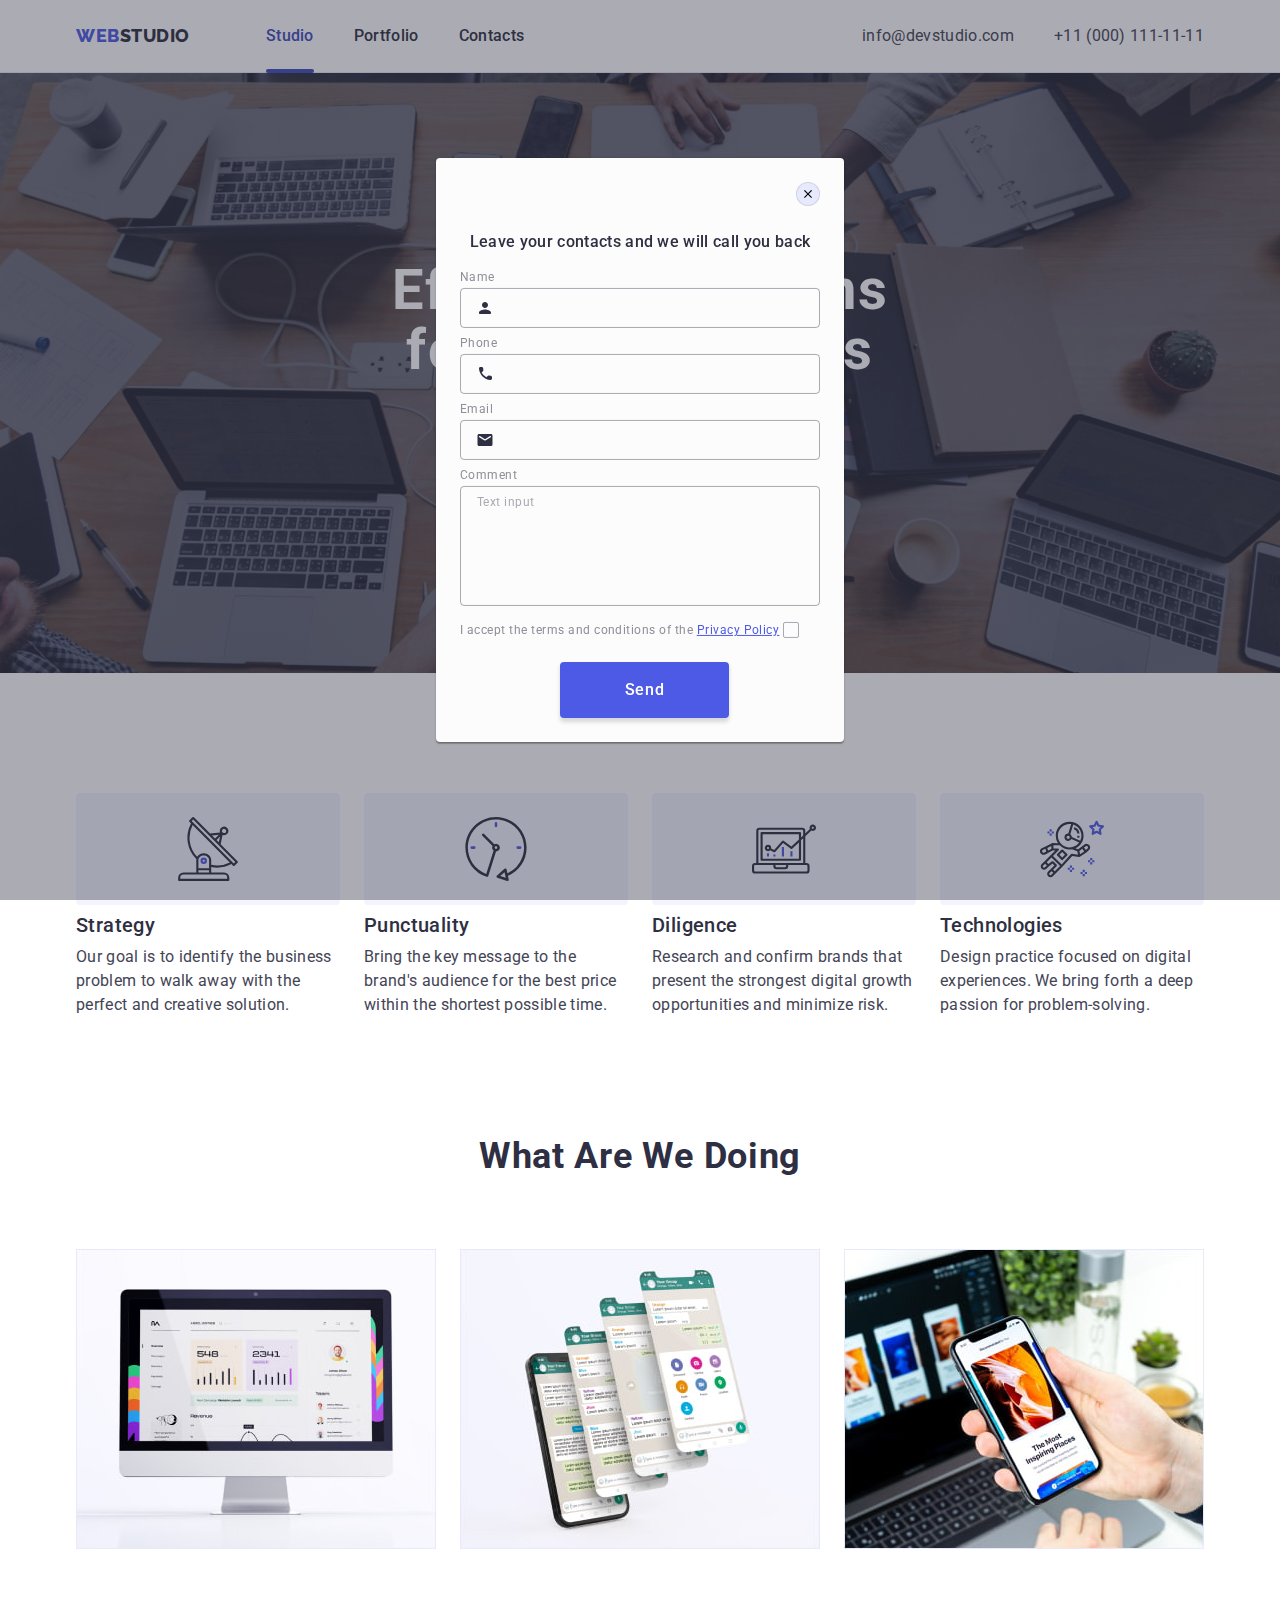
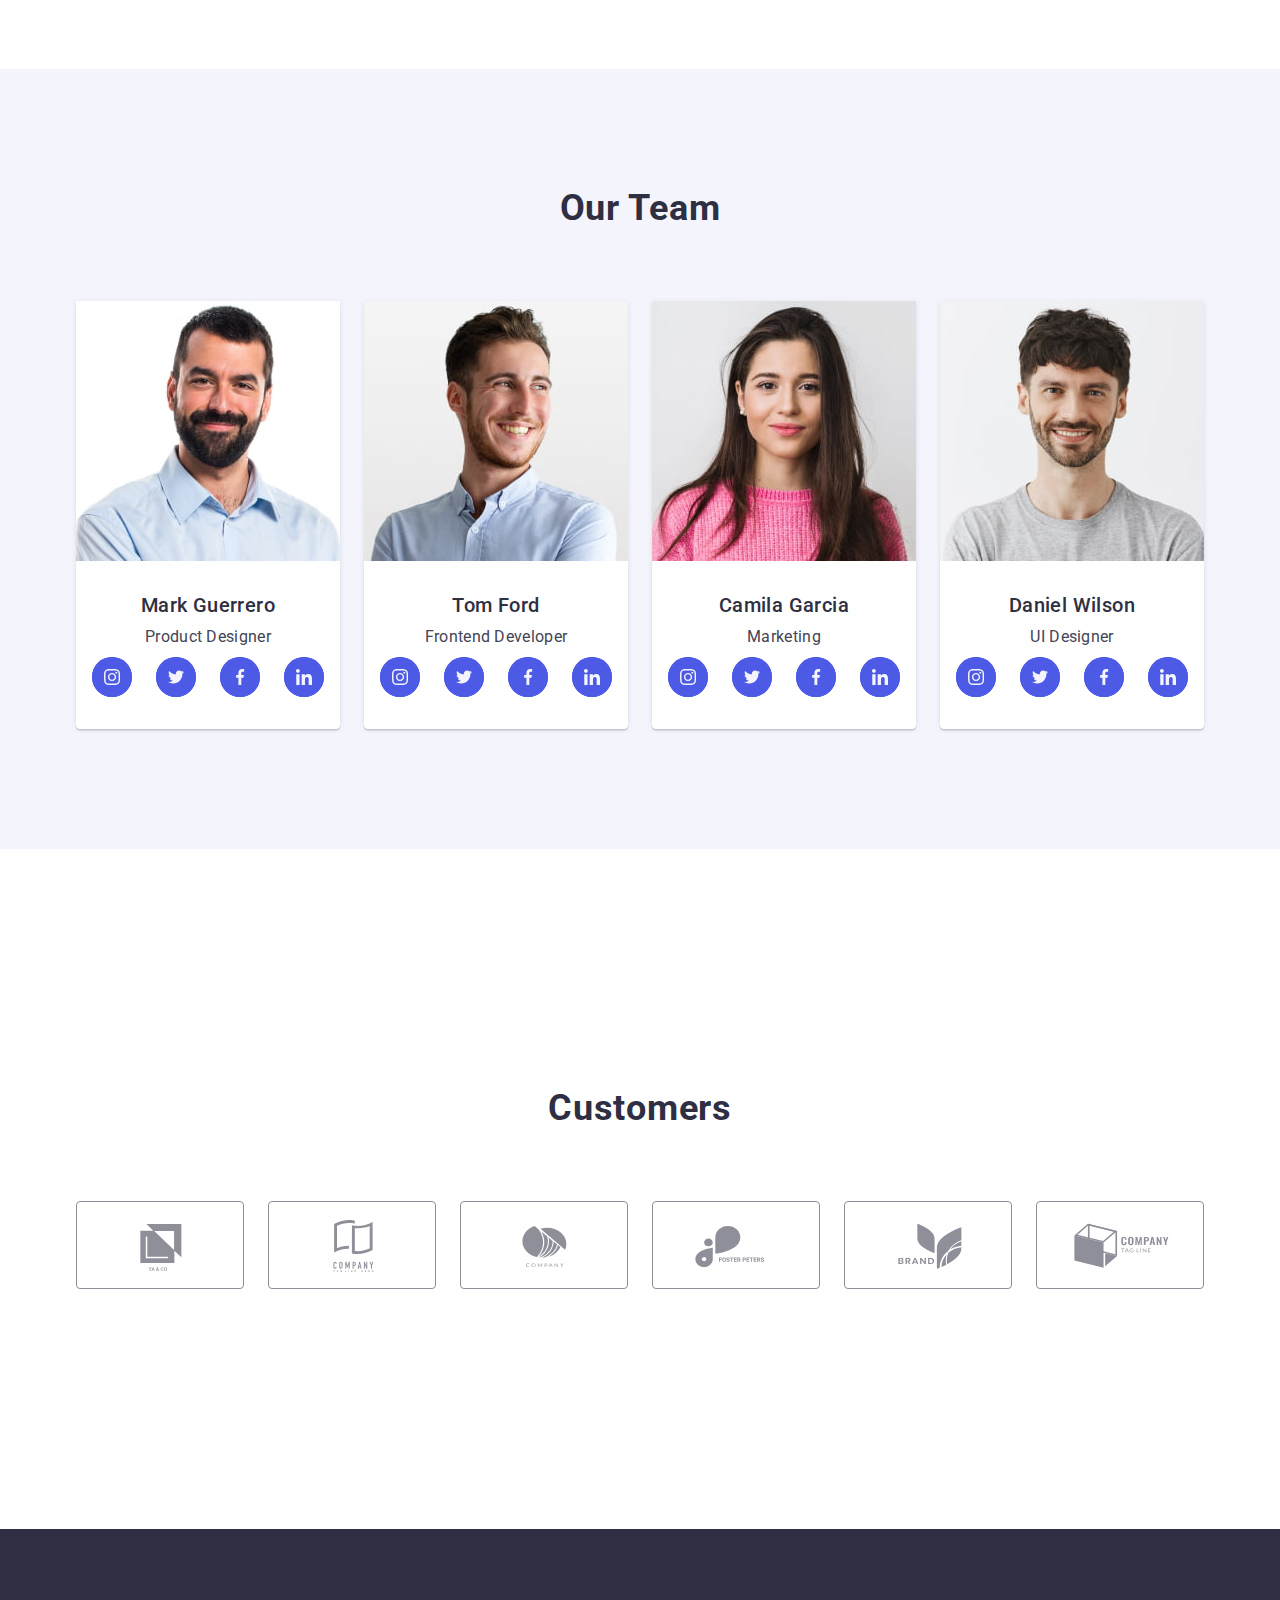
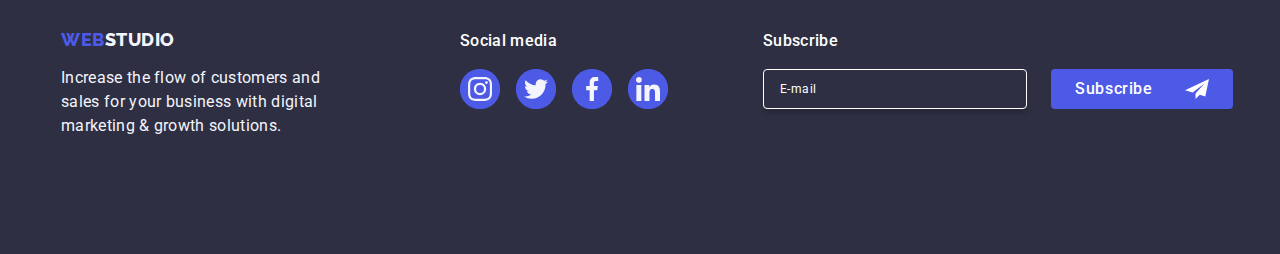
==== commit 29bfd0e8: "Corection" ====
--- a/index.html
+++ b/index.html
@@ -494,28 +494,35 @@
           <form>
             <div class="modal-form-field">
               <label class="label-style" for="user-name">Name</label>
-              <input
-                class="style-input"
-                type="text"
-                name="user-name"
-                id="user-name"
-              />
-              <svg class="icone-modal-form" width="18" height="18">
-                <use href="./images/icons.svg#icon-person"></use>
-              </svg>
+              <div class="input-icons-contsiner">
+                <input
+                  class="style-input"
+                  type="text"
+                  name="user-name"
+                  id="user-name"
+                />
+                <svg class="icone-modal-form" width="18" height="24">
+                  <use href="./images/icons.svg#icon-person"></use>
+                </svg>
+              </div>
             </div>
-            <label class="label-style" for="user-phone">Phone</label>
-            <div class="modal-form-field">
-              <input
-                class="style-input"
-                type="tel"
-                name="user-phone"
-                id="user-phone"
-              />
-              <svg class="icone-modal-form" width="18" height="24">
-                <use href="./images/icons.svg#icon-phone"></use>
-              </svg>
+
+            <div class="input-icons-contsiner">
+              <label class="label-style" for="user-phone">Phone</label>
+              <div class="modal-form-field">
+                <input
+                  class="style-input"
+                  type="tel"
+                  name="user-phone"
+                  id="user-phone"
+                />
+                <svg class="icone-modal-form" width="18" height="24">
+                  <use href="./images/icons.svg#icon-phone"></use>
+                </svg>
+              </div>
             </div>
+
+            <div class="modal-form-field"></div>
             <label class="label-style" for="user-email">Email</label>
             <div class="modal-form-field">
               <input
@@ -528,6 +535,7 @@
                 <use href="./images/icons.svg#icon-email"></use>
               </svg>
             </div>
+
             <div class="modal-form-textarea">
               <label class="label-style" for="user-comment">Comment</label>
               <textarea
--- a/css/styles.css
+++ b/css/styles.css
@@ -957,6 +957,10 @@
   border: none;
 }
 
+.input-icons-contsiner {
+  position: relative;
+}
+
 .style-input {
   width: 100%;
   height: 40px;
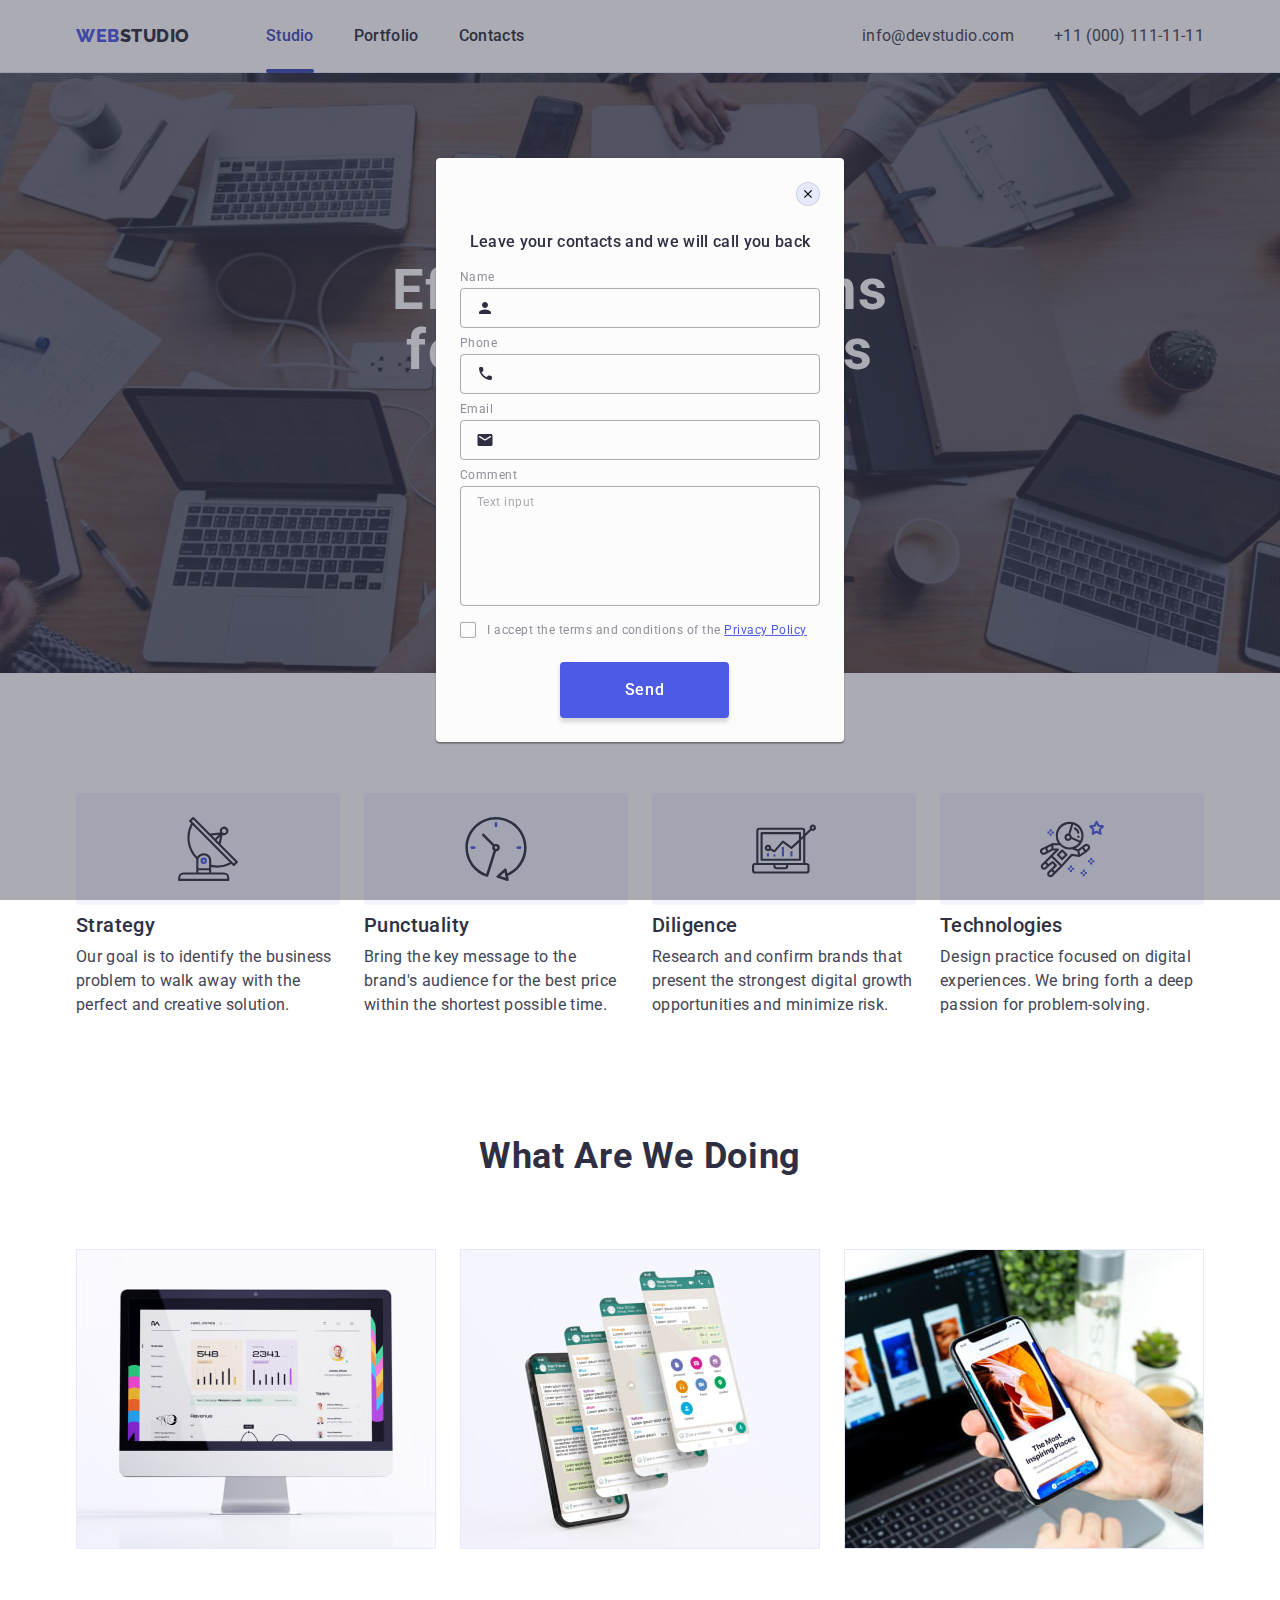
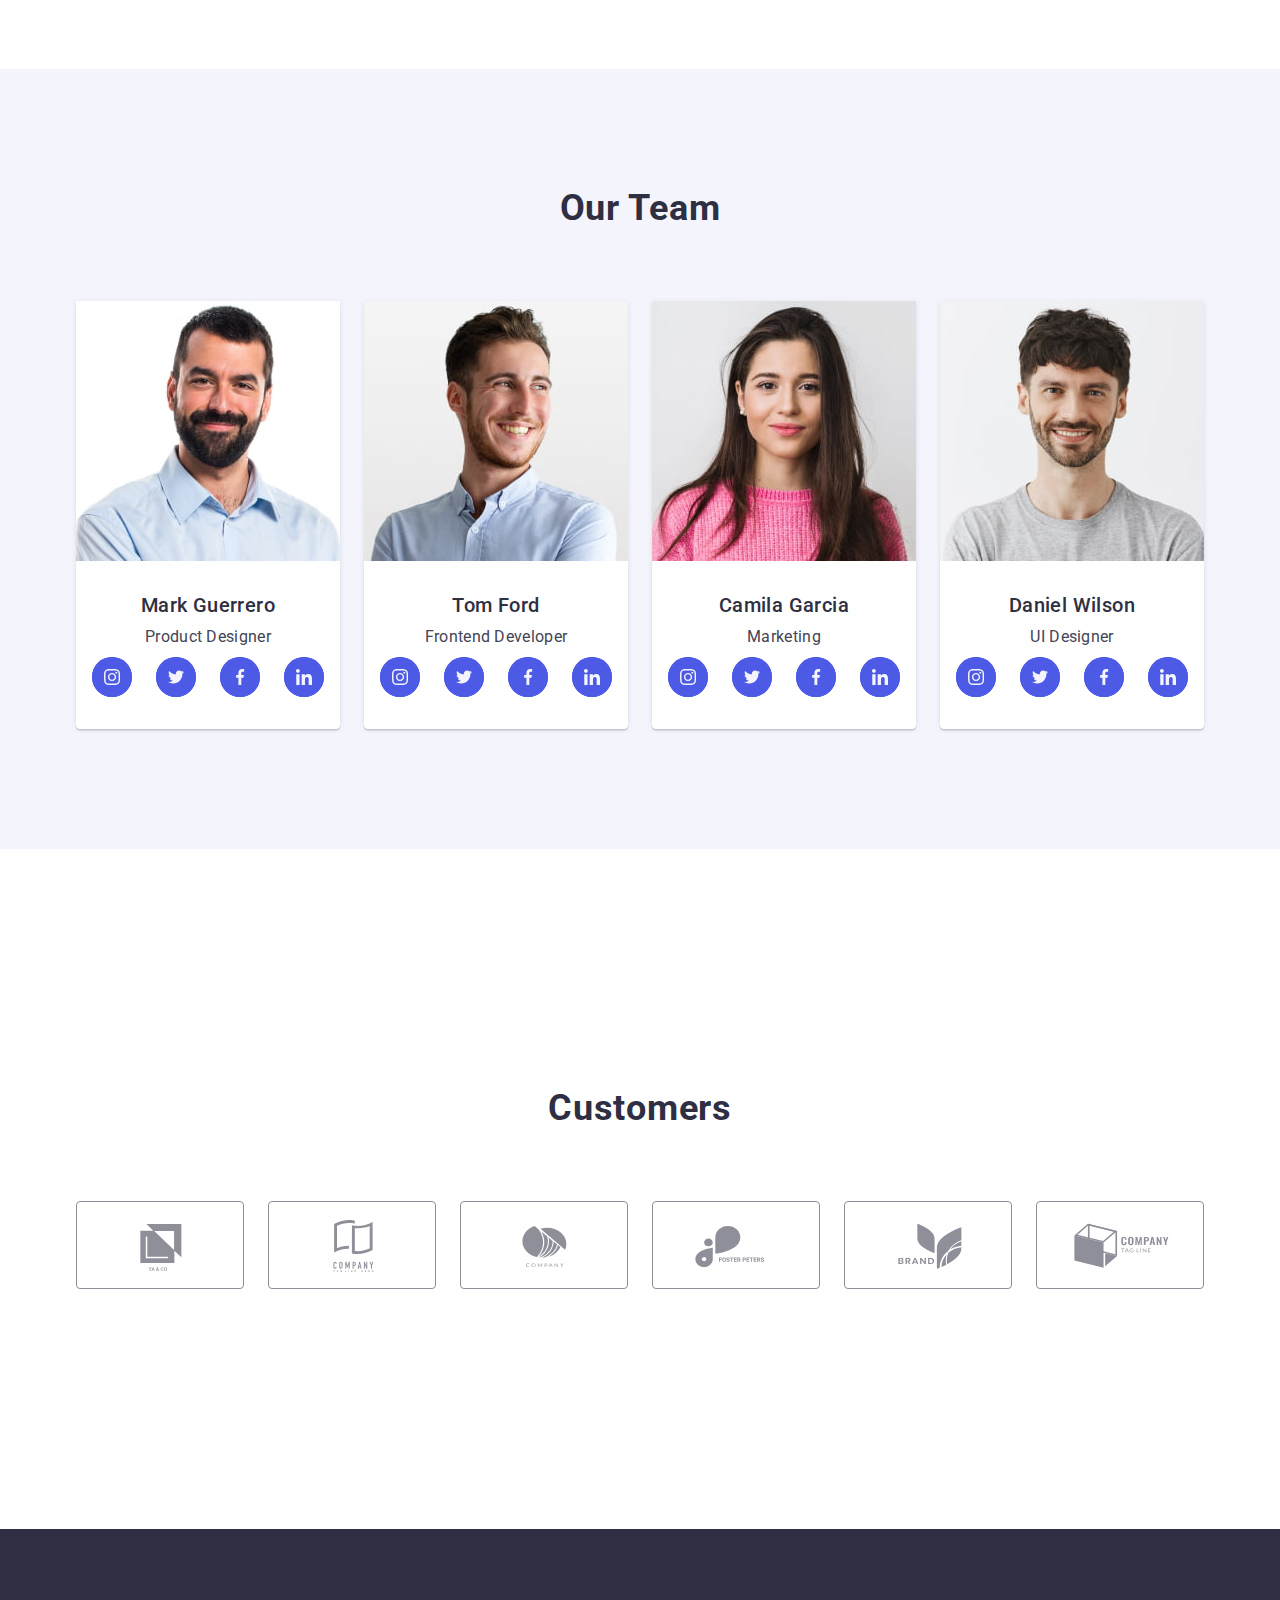
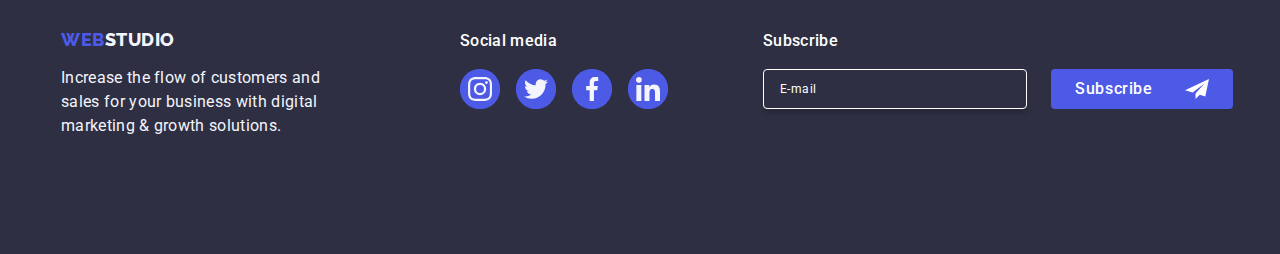
==== commit 467eac72: "Errors corection in textarea" ====
--- a/index.html
+++ b/index.html
@@ -489,42 +489,41 @@
 
         <!-- Form content -->
 
-        <div class="form-content">
-          <p class="caption">Leave your contacts and we will call you back</p>
-          <form>
-            <div class="modal-form-field">
-              <label class="label-style" for="user-name">Name</label>
-              <div class="input-icons-contsiner">
-                <input
-                  class="style-input"
-                  type="text"
-                  name="user-name"
-                  id="user-name"
-                />
-                <svg class="icone-modal-form" width="18" height="24">
-                  <use href="./images/icons.svg#icon-person"></use>
-                </svg>
-              </div>
+        <p class="caption">Leave your contacts and we will call you back</p>
+        <form>
+          <div class="modal-form-field">
+            <label class="label-style" for="user-name">Name</label>
+            <div class="input-icons-contsiner">
+              <input
+                class="style-input"
+                type="text"
+                name="user-name"
+                id="user-name"
+              />
+              <svg class="icone-modal-form" width="18" height="24">
+                <use href="./images/icons.svg#icon-person"></use>
+              </svg>
             </div>
-
+          </div>
+
+          <div class="modal-form-field">
+            <label class="label-style" for="user-phone">Phone</label>
             <div class="input-icons-contsiner">
-              <label class="label-style" for="user-phone">Phone</label>
-              <div class="modal-form-field">
-                <input
-                  class="style-input"
-                  type="tel"
-                  name="user-phone"
-                  id="user-phone"
-                />
-                <svg class="icone-modal-form" width="18" height="24">
-                  <use href="./images/icons.svg#icon-phone"></use>
-                </svg>
-              </div>
+              <input
+                class="style-input"
+                type="tel"
+                name="user-phone"
+                id="user-phone"
+              />
+              <svg class="icone-modal-form" width="18" height="24">
+                <use href="./images/icons.svg#icon-phone"></use>
+              </svg>
             </div>
-
-            <div class="modal-form-field"></div>
+          </div>
+
+          <div class="modal-form-field">
             <label class="label-style" for="user-email">Email</label>
-            <div class="modal-form-field">
+            <div class="input-icons-contsiner">
               <input
                 class="style-input"
                 type="email"
@@ -535,40 +534,39 @@
                 <use href="./images/icons.svg#icon-email"></use>
               </svg>
             </div>
-
-            <div class="modal-form-textarea">
-              <label class="label-style" for="user-comment">Comment</label>
-              <textarea
-                class="modal-form-coment"
-                name="user-comment"
-                id="user-comment"
-                placeholder="Text input"
-              ></textarea>
-            </div>
-
-            <div class="modal-form-checkbox">
-              <input
-                class="visually-hidden"
-                type="checkbox"
-                name="user-privacy"
-                id="user-privacy"
-                value="true"
-              />
-              <label class="text-inform" for="user-privacy"
-                >I accept the terms and conditions of the
-                <a href="" class="accent-link-modal">Privacy Policy</a>
-
-                <span class="agreement-checkbox">
-                  <svg class="checkbox-icon" width="10" height="8">
-                    <use href="./images/icons.svg#icon-vector"></use>
-                  </svg>
-                </span>
-              </label>
-            </div>
-
-            <button class="buttton-form-modal" type="submit">Send</button>
-          </form>
-        </div>
+          </div>
+
+          <div class="modal-form-textarea">
+            <label class="label-style" for="user-comment">Comment</label>
+            <textarea
+              class="modal-form-coment"
+              name="user-comment"
+              id="user-comment"
+              placeholder="Text input"
+            ></textarea>
+          </div>
+
+          <div class="modal-form-checkbox">
+            <input
+              class="visually-hidden"
+              type="checkbox"
+              name="user-privacy"
+              id="user-privacy"
+              value="true"
+            />
+            <label class="text-inform" for="user-privacy">
+              <span class="agreement-checkbox">
+                <svg class="checkbox-icon" width="10" height="8">
+                  <use href="./images/icons.svg#icon-vector"></use>
+                </svg>
+              </span>
+              I accept the terms and conditions of the
+              <a href="" class="accent-link-modal">Privacy Policy</a>
+            </label>
+          </div>
+
+          <button class="buttton-form-modal" type="submit">Send</button>
+        </form>
       </div>
     </div>
 
--- a/css/styles.css
+++ b/css/styles.css
@@ -953,7 +953,6 @@
 .modal-form-field {
   display: block;
   margin-bottom: 8px;
-  position: relative;
   border: none;
 }
 
@@ -1005,7 +1004,7 @@
 font-weight: 400;
 line-height: 1.17;
 letter-spacing: 0.04em;
-color: var(--navyblue);
+color: rgba(46, 47, 66, 0.4);
 
 border-radius: 4px;
 border: 1px solid rgba(46, 47, 66, 0.4);
@@ -1054,8 +1053,8 @@
 
 input[type="checkbox"]:checked + .agreement-checkbox {
   background-color: var(--iris);
-  border: var(--iris);
-  color: var(--white);
+  border: none;
+  fill: var(--cloud)
 }
 
 
@@ -1073,7 +1072,7 @@
   letter-spacing: 0.04em;
 }
 
-.accent-link-modal {
+.accent-link-modal { 
   color: var(--iris);
   line-height: 0, 16;
 }
